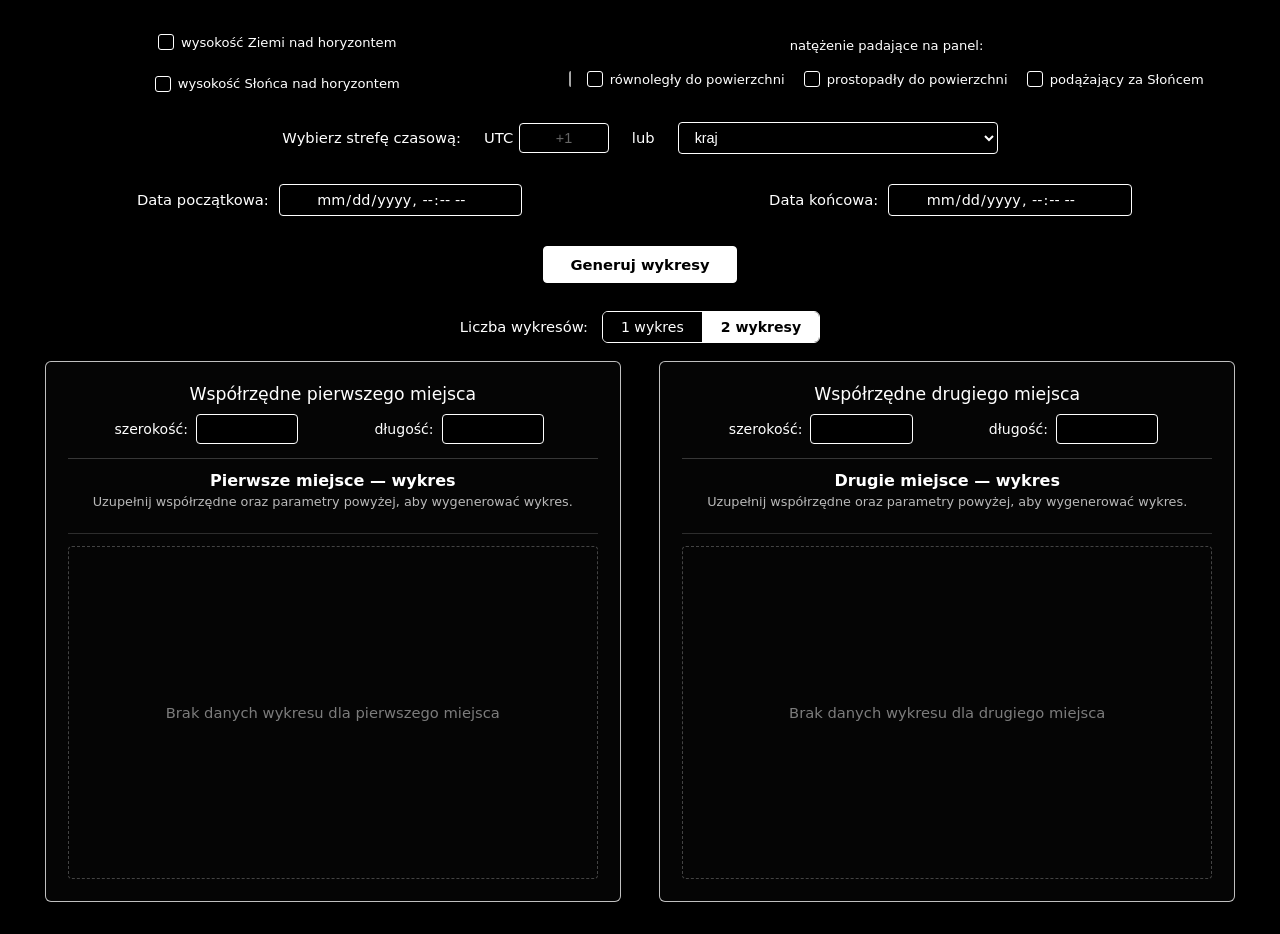
==== dwa wykresy.html @ 71220249 "Add files via upload" ====
<!DOCTYPE html>
<html lang="pl">
<head>
  <meta charset="UTF-8" />
  <meta name="viewport" content="width=device-width, initial-scale=1.0" />
  <title>Współrzędne miejsc, strefa czasowa i zakres dat</title>
  <style>
    * {
      box-sizing: border-box;
    }

    html,
    body {
      margin: 0;
      padding: 0;
      min-height: 100vh;
      background-color: #000000;
      color: #ffffff;
      font-family: system-ui, -apple-system, "Segoe UI", Roboto, sans-serif;
      color-scheme: dark;
    }

    .top-panel {
      width: 100%;
      padding: clamp(20px, 3vw, 34px) clamp(16px, 3.5vw, 48px) clamp(14px, 2vw, 22px);
      display: flex;
      flex-direction: column;
      gap: clamp(20px, 2.6vw, 30px);
    }

    /* --- Przełącznik liczby wykresów (1 lub 2) przed sekcją wykresów i miejsc --- */
    .chart-count-bar {
      width: 100%;
      padding: 6px clamp(16px, 3.5vw, 48px) 14px;
      display: flex;
      align-items: center;
      justify-content: center;
      flex-wrap: wrap;
      gap: 14px;
    }

    .chart-count-label {
      font-size: clamp(0.92rem, 1.15vw, 1.08rem);
      color: #ffffff;
      white-space: nowrap;
    }

    .segmented-switch {
      display: inline-flex;
      align-items: center;
      background-color: #000000;
      border: 1.5px solid #ffffff;
      border-radius: 6px;
      overflow: hidden;
    }

    .switch-option {
      appearance: none;
      -webkit-appearance: none;
      margin: 0;
      padding: 7px 18px;
      background-color: #000000;
      color: #ffffff;
      border: none;
      font-family: inherit;
      font-size: clamp(0.88rem, 1.05vw, 1rem);
      font-weight: 500;
      cursor: pointer;
      transition: background-color 0.15s ease, color 0.15s ease;
      white-space: nowrap;
    }

    .switch-option + .switch-option {
      border-left: 1px solid rgba(255, 255, 255, 0.5);
    }

    .switch-option:hover:not(.active) {
      background-color: rgba(255, 255, 255, 0.14);
    }

    .switch-option.active {
      background-color: #ffffff;
      color: #000000;
      font-weight: 600;
    }

    .switch-option:focus-visible {
      outline: 2px solid #38bdf8;
      outline-offset: -2px;
    }

    /* --- Sekcja współrzędnych wewnątrz boxów wykresów --- */
    .place-section {
      width: 100%;
      display: flex;
      flex-direction: column;
      align-items: center;
      gap: 10px;
      padding-bottom: 14px;
      border-bottom: 1px solid rgba(255, 255, 255, 0.2);
    }

    .place-title {
      margin: 0;
      font-size: clamp(0.98rem, 1.35vw, 1.22rem);
      font-weight: 500;
      text-align: center;
      color: #ffffff;
    }

    .coords-row {
      width: 100%;
      max-width: 480px;
      display: grid;
      grid-template-columns: 1fr 1fr;
      gap: clamp(10px, 2vw, 28px);
    }

    @media (max-width: 480px) {
      .coords-row {
        grid-template-columns: 1fr;
      }
    }

    .field-group {
      display: flex;
      align-items: center;
      justify-content: center;
      flex-wrap: wrap;
      gap: 8px;
    }

    .field-group label {
      font-size: clamp(0.88rem, 1.1vw, 1.02rem);
      white-space: nowrap;
    }

    .field-group input[type="number"] {
      width: clamp(76px, 8vw, 120px);
      padding: 6px 10px;
      background-color: #000000;
      color: #ffffff;
      border: 1px solid #ffffff;
      border-radius: 4px;
      font-size: clamp(0.88rem, 1.08vw, 1rem);
      text-align: center;
      outline: none;
    }

    .field-group input[type="number"]:focus {
      box-shadow: 0 0 0 2px rgba(255, 255, 255, 0.35);
    }

    /* --- Wiersz: checkboxy w jednej symetrycznej linii --- */
    .options-bar {
      width: 100%;
      display: flex;
      align-items: center;
      justify-content: space-between;
      gap: clamp(14px, 2.2vw, 36px);
      flex-wrap: wrap;
    }

    .options-left {
      display: flex;
      align-items: center;
      justify-content: space-evenly;
      flex: 2;
      gap: clamp(12px, 2vw, 28px);
      flex-wrap: wrap;
    }

    .options-right {
      display: flex;
      align-items: center;
      justify-content: center;
      flex: 3;
      gap: clamp(10px, 1.4vw, 20px);
      flex-wrap: wrap;
    }

    .panel-group-title {
      font-size: clamp(0.82rem, 1.02vw, 1rem);
      white-space: nowrap;
    }

    .panel-suboptions {
      display: flex;
      align-items: center;
      gap: clamp(10px, 1.5vw, 22px);
      padding-left: clamp(10px, 1.2vw, 16px);
      border-left: 2px solid rgba(255, 255, 255, 0.65);
      border-radius: 2px;
      flex-wrap: wrap;
    }

    .checkbox-label {
      display: inline-flex;
      align-items: center;
      gap: 7px;
      font-size: clamp(0.82rem, 1.02vw, 1rem);
      white-space: nowrap;
      cursor: pointer;
      user-select: none;
    }

    .checkbox-label input[type="checkbox"] {
      appearance: none;
      -webkit-appearance: none;
      width: 16px;
      height: 16px;
      margin: 0;
      background-color: #000000;
      border: 1.5px solid #ffffff;
      border-radius: 3px;
      cursor: pointer;
      display: inline-grid;
      place-content: center;
      flex-shrink: 0;
    }

    .checkbox-label input[type="checkbox"]:checked {
      background-color: #ffffff;
    }

    .checkbox-label input[type="checkbox"]:checked::before {
      content: "";
      width: 9px;
      height: 5px;
      border-left: 2px solid #000000;
      border-bottom: 2px solid #000000;
      transform: rotate(-45deg) translate(1px, -1px);
    }

    .checkbox-label input[type="checkbox"]:focus-visible {
      box-shadow: 0 0 0 2px rgba(255, 255, 255, 0.4);
      outline: none;
    }

    /* --- Wiersz wyboru strefy czasowej --- */
    .timezone-bar {
      width: 100%;
      display: flex;
      align-items: center;
      justify-content: center;
      flex-wrap: wrap;
      gap: clamp(10px, 1.8vw, 24px);
    }

    .timezone-label,
    .timezone-or {
      font-size: clamp(0.9rem, 1.15vw, 1.08rem);
      white-space: nowrap;
    }

    .utc-group {
      display: inline-flex;
      align-items: center;
      gap: 6px;
    }

    .utc-group label {
      font-size: clamp(0.9rem, 1.15vw, 1.08rem);
      white-space: nowrap;
    }

    .utc-group input[type="text"] {
      width: clamp(74px, 7vw, 105px);
      padding: 6px 10px;
      background-color: #000000;
      color: #ffffff;
      border: 1px solid #ffffff;
      border-radius: 4px;
      font-size: clamp(0.9rem, 1.1vw, 1.02rem);
      text-align: center;
      outline: none;
    }

    .utc-group input[type="text"]::placeholder {
      color: rgba(255, 255, 255, 0.4);
    }

    .utc-group input[type="text"]:focus {
      box-shadow: 0 0 0 2px rgba(255, 255, 255, 0.35);
    }

    .tz-selects {
      display: inline-flex;
      align-items: center;
      justify-content: center;
      flex-wrap: wrap;
      gap: clamp(10px, 1.5vw, 20px);
    }

    .tz-select {
      min-width: clamp(170px, 16vw, 240px);
      max-width: min(320px, 85vw);
      padding: 6px 12px;
      background-color: #000000;
      color: #ffffff;
      border: 1px solid #ffffff;
      border-radius: 4px;
      font-size: clamp(0.9rem, 1.1vw, 1.02rem);
      cursor: pointer;
      outline: none;
    }

    .tz-select:focus {
      box-shadow: 0 0 0 2px rgba(255, 255, 255, 0.35);
    }

    .tz-select option {
      background-color: #000000;
      color: #ffffff;
    }

    /* --- Wiersz wyboru daty początkowej i końcowej --- */
    .dates-section {
      width: 100%;
      display: flex;
      flex-direction: column;
      gap: 10px;
    }

    .dates-bar {
      width: 100%;
      display: grid;
      grid-template-columns: 1fr 1fr;
      gap: clamp(16px, 4vw, 64px);
    }

    .date-group {
      display: flex;
      align-items: center;
      justify-content: center;
      flex-wrap: wrap;
      gap: 10px;
    }

    .date-group label {
      font-size: clamp(0.9rem, 1.15vw, 1.08rem);
      white-space: nowrap;
    }

    .date-group input[type="datetime-local"] {
      padding: 6px 12px;
      background-color: #000000;
      color: #ffffff;
      border: 1px solid #ffffff;
      border-radius: 4px;
      font-family: inherit;
      font-size: clamp(0.9rem, 1.1vw, 1.02rem);
      text-align: center;
      cursor: pointer;
      outline: none;
    }

    .date-group input[type="datetime-local"]:focus {
      box-shadow: 0 0 0 2px rgba(255, 255, 255, 0.35);
    }

    .date-group input[type="datetime-local"]::-webkit-calendar-picker-indicator {
      cursor: pointer;
      filter: invert(1);
    }

    /* --- Podświetlenie błędnych pól --- */
    .input-error {
      border-color: #f87171 !important;
      box-shadow: 0 0 0 2px rgba(248, 113, 113, 0.35) !important;
    }

    /* --- Przycisk generowania i komunikaty --- */
    .actions-bar {
      width: 100%;
      display: flex;
      flex-direction: column;
      align-items: center;
      gap: 10px;
    }

    .generate-btn {
      padding: 9px 26px;
      background-color: #ffffff;
      color: #000000;
      border: 1.5px solid #ffffff;
      border-radius: 4px;
      font-family: inherit;
      font-size: clamp(0.92rem, 1.1vw, 1.05rem);
      font-weight: 600;
      cursor: pointer;
      transition: background-color 0.15s ease, color 0.15s ease, opacity 0.15s ease;
    }

    .generate-btn:hover:not(:disabled) {
      background-color: #000000;
      color: #ffffff;
    }

    .generate-btn:disabled {
      opacity: 0.55;
      cursor: wait;
    }

    .status-msg {
      width: 100%;
      text-align: center;
      font-size: 0.86rem;
      color: #f87171;
      line-height: 1.4;
    }

    .status-msg.info {
      color: #93c5fd;
    }

    .hidden {
      display: none !important;
    }

    /* --- Sekcja wykresów (1 lub 2 lokalizacje) --- */
    .charts-section {
      width: 100%;
      padding: 4px clamp(16px, 3.5vw, 48px) clamp(20px, 3vw, 32px);
      display: grid;
      grid-template-columns: 1fr 1fr;
      gap: clamp(18px, 3vw, 40px);
    }

    .charts-section.single-chart {
      grid-template-columns: 1fr;
      max-width: 1120px;
      margin: 0 auto;
    }

    @media (max-width: 1080px) {
      .charts-section {
        grid-template-columns: 1fr;
      }
    }

    .chart-card {
      background-color: #050505;
      border: 1px solid rgba(255, 255, 255, 0.75);
      border-radius: 6px;
      padding: clamp(14px, 1.8vw, 22px);
      display: flex;
      flex-direction: column;
      gap: 12px;
      min-width: 0;
    }

    .chart-header {
      display: flex;
      flex-direction: column;
      gap: 4px;
      text-align: center;
    }

    .chart-title {
      margin: 0;
      font-size: clamp(0.95rem, 1.25vw, 1.15rem);
      font-weight: 600;
      color: #ffffff;
    }

    .chart-subtitle {
      margin: 0;
      font-size: clamp(0.8rem, 0.98vw, 0.92rem);
      color: rgba(255, 255, 255, 0.72);
    }

    .chart-legend {
      display: flex;
      align-items: center;
      justify-content: center;
      flex-wrap: wrap;
      gap: 14px;
      font-size: 0.82rem;
      color: rgba(255, 255, 255, 0.9);
      padding: 4px 8px 8px;
      border-bottom: 1px solid rgba(255, 255, 255, 0.16);
    }

    .legend-item {
      display: inline-flex;
      align-items: center;
      gap: 6px;
    }

    .legend-swatch {
      width: 16px;
      height: 3px;
      border-radius: 2px;
      display: inline-block;
      flex-shrink: 0;
    }

    .legend-swatch.dashed {
      background: repeating-linear-gradient(
        to right,
        var(--swatch-color, #38bdf8) 0 4px,
        transparent 4px 7px
      );
      height: 2px;
    }

    .legend-swatch.shaded {
      width: 18px;
      height: 12px;
      background-color: rgba(56, 189, 248, 0.18);
      border-left: 1.5px dashed rgba(56, 189, 248, 0.85);
      border-right: 1.5px dashed rgba(56, 189, 248, 0.85);
      border-top: 1px solid rgba(56, 189, 248, 0.35);
      border-bottom: 1px solid rgba(56, 189, 248, 0.35);
      border-radius: 1px;
    }

    .canvas-wrapper {
      position: relative;
      width: 100%;
      height: clamp(310px, 37vh, 430px);
    }

    .canvas-wrapper canvas {
      width: 100%;
      height: 100%;
      display: block;
      cursor: crosshair;
    }

    .chart-placeholder {
      position: absolute;
      inset: 0;
      display: flex;
      align-items: center;
      justify-content: center;
      text-align: center;
      padding: 20px;
      color: rgba(255, 255, 255, 0.48);
      font-size: 0.92rem;
      border: 1px dashed rgba(255, 255, 255, 0.25);
      border-radius: 4px;
      pointer-events: none;
    }

    .chart-tooltip {
      position: absolute;
      z-index: 20;
      pointer-events: none;
      background-color: rgba(10, 10, 12, 0.94);
      border: 1px solid rgba(255, 255, 255, 0.7);
      border-radius: 4px;
      padding: 8px 11px;
      font-size: 0.8rem;
      line-height: 1.45;
      color: #ffffff;
      white-space: nowrap;
      box-shadow: 0 6px 18px rgba(0, 0, 0, 0.75);
    }

    .chart-stats {
      display: grid;
      grid-template-columns: repeat(auto-fit, minmax(135px, 1fr));
      gap: 8px;
      padding-top: 6px;
      border-top: 1px solid rgba(255, 255, 255, 0.16);
    }

    .stat-box {
      border: 1px solid rgba(255, 255, 255, 0.22);
      border-radius: 4px;
      padding: 6px 9px;
      text-align: center;
    }

    .stat-label {
      font-size: 0.74rem;
      color: rgba(255, 255, 255, 0.65);
      margin-bottom: 2px;
    }

    .stat-value {
      font-size: 0.88rem;
      font-weight: 600;
      color: #ffffff;
    }

    /* --- Sekcja obliczania zebranej energii dla wybranego interwału pod wykresami --- */
    .interval-energy-section {
      width: 100%;
      padding: 0 clamp(16px, 3.5vw, 48px) clamp(28px, 4vw, 48px);
    }

    .interval-energy-section.single-chart {
      max-width: 1120px;
      margin: 0 auto;
    }

    .interval-energy-card {
      width: 100%;
      background-color: #050505;
      border: 1px solid rgba(255, 255, 255, 0.75);
      border-radius: 6px;
      padding: clamp(16px, 2.2vw, 26px);
      display: flex;
      flex-direction: column;
      gap: 18px;
    }

    .interval-energy-title {
      margin: 0;
      text-align: center;
      font-size: clamp(1rem, 1.3vw, 1.2rem);
      font-weight: 500;
      color: #ffffff;
    }

    .interval-results-grid {
      width: 100%;
      display: grid;
      grid-template-columns: 1fr 1fr;
      gap: clamp(16px, 4vw, 64px);
    }

    .interval-results-grid.single-chart {
      grid-template-columns: 1fr;
      max-width: 640px;
      margin: 0 auto;
    }

    @media (max-width: 780px) {
      .dates-bar,
      .interval-results-grid {
        grid-template-columns: 1fr;
      }
    }

    .interval-result-box {
      display: flex;
      flex-direction: column;
      align-items: center;
      text-align: center;
      gap: 6px;
      padding: 10px 14px;
      border: 1px solid rgba(255, 255, 255, 0.25);
      border-radius: 4px;
    }

    .interval-result-place {
      font-size: 0.9rem;
      color: rgba(255, 255, 255, 0.75);
    }

    .interval-result-value {
      font-size: clamp(1rem, 1.25vw, 1.15rem);
      font-weight: 600;
      color: #ffffff;
    }
  </style>
</head>
<body>
  <header class="top-panel">
    <!-- 1. Wiersz z checkboxami w jednej linii (wybór pojedynczy) -->
    <div class="options-bar">
      <div class="options-left">
        <label class="checkbox-label">
          <input type="checkbox" id="chk-earth-alt" name="metric" value="earth_alt" />
          <span>wysokość Ziemi nad horyzontem</span>
        </label>

        <label class="checkbox-label">
          <input type="checkbox" id="chk-sun-alt" name="metric" value="sun_alt" />
          <span>wysokość Słońca nad horyzontem</span>
        </label>
      </div>

      <div class="options-right">
        <span class="panel-group-title">natężenie padające na panel:</span>

        <div class="panel-suboptions">
          <label class="checkbox-label">
            <input type="checkbox" id="chk-panel-parallel" name="metric" value="panel_parallel" />
            <span>równoległy do powierzchni</span>
          </label>

          <label class="checkbox-label">
            <input type="checkbox" id="chk-panel-perpendicular" name="metric" value="panel_perpendicular" />
            <span>prostopadły do powierzchni</span>
          </label>

          <label class="checkbox-label">
            <input type="checkbox" id="chk-panel-tracking" name="metric" value="panel_tracking" />
            <span>podążający za Słońcem</span>
          </label>
        </div>
      </div>
    </div>

    <!-- 2. Wiersz wyboru strefy czasowej -->
    <div class="timezone-bar">
      <span class="timezone-label">Wybierz strefę czasową:</span>

      <div class="utc-group">
        <label for="utc-offset">UTC</label>
        <input
          type="text"
          id="utc-offset"
          name="utc_offset"
          placeholder="+1"
          aria-label="Przesunięcie względem UTC, np. +9, -5, +11:30"
        />
      </div>

      <span class="timezone-or">lub</span>

      <div class="tz-selects">
        <select id="country-select" name="country" class="tz-select" aria-label="Wybierz kraj">
          <option value="">kraj</option>
        </select>

        <select id="state-select" name="state" class="tz-select hidden" aria-label="Wybierz stan lub region">
          <option value="">stan</option>
        </select>
      </div>

      <div id="tz-status" class="status-msg hidden"></div>
    </div>

    <!-- 3. Wiersz wyboru daty początkowej i końcowej -->
    <div class="dates-section">
      <div class="dates-bar">
        <div class="date-group">
          <label for="date-start">Data początkowa:</label>
          <input
            type="datetime-local"
            id="date-start"
            name="date_start"
            step="60"
          />
        </div>

        <div class="date-group">
          <label for="date-end">Data końcowa:</label>
          <input
            type="datetime-local"
            id="date-end"
            name="date_end"
            step="60"
          />
        </div>
      </div>
      <div id="date-status" class="status-msg hidden"></div>
    </div>

    <!-- 4. Przycisk generowania i status obliczeń -->
    <div class="actions-bar">
      <button type="button" id="generate-btn" class="generate-btn">Generuj wykresy</button>
      <div id="plot-status" class="status-msg hidden"></div>
    </div>
  </header>

  <!-- Przełącznik liczby wykresów (1 lub 2) przed sekcją wykresów i wyborem miejsca -->
  <div class="chart-count-bar">
    <span class="chart-count-label" id="chart-count-label">Liczba wykresów:</span>
    <div class="segmented-switch" role="group" aria-labelledby="chart-count-label">
      <button type="button" class="switch-option" id="btn-count-1" data-count="1" aria-pressed="false">
        1 wykres
      </button>
      <button type="button" class="switch-option active" id="btn-count-2" data-count="2" aria-pressed="true">
        2 wykresy
      </button>
    </div>
  </div>

  <!-- 5. Sekcja z wykresami oraz współrzędnymi wewnątrz odpowiadających im boxów -->
  <main class="charts-section" id="charts-section" aria-label="Wykresy dla wybranych lokalizacji">
    <article class="chart-card" id="chart-card-1">
      <section class="place-section">
        <h2 class="place-title" id="place-title-1">Współrzędne pierwszego miejsca</h2>
        <div class="coords-row">
          <div class="field-group">
            <label for="lat1">szerokość:</label>
            <input id="lat1" name="lat1" type="number" step="any" min="-90" max="90" />
          </div>
          <div class="field-group">
            <label for="lon1">długość:</label>
            <input id="lon1" name="lon1" type="number" step="any" min="-180" max="180" />
          </div>
        </div>
        <div id="coords-status-1" class="status-msg hidden"></div>
      </section>

      <div class="chart-header">
        <h3 class="chart-title" id="chart-title-1">Pierwsze miejsce — wykres</h3>
        <p class="chart-subtitle" id="chart-subtitle-1">Uzupełnij współrzędne oraz parametry powyżej, aby wygenerować wykres.</p>
      </div>
      <div class="chart-legend" id="chart-legend-1"></div>
      <div class="canvas-wrapper">
        <canvas id="chart-canvas-1"></canvas>
        <div class="chart-placeholder" id="chart-placeholder-1">
          Brak danych wykresu dla pierwszego miejsca
        </div>
        <div class="chart-tooltip hidden" id="chart-tooltip-1"></div>
      </div>
      <div class="chart-stats hidden" id="chart-stats-1"></div>
    </article>

    <article class="chart-card" id="chart-card-2">
      <section class="place-section">
        <h2 class="place-title" id="place-title-2">Współrzędne drugiego miejsca</h2>
        <div class="coords-row">
          <div class="field-group">
            <label for="lat2">szerokość:</label>
            <input id="lat2" name="lat2" type="number" step="any" min="-90" max="90" />
          </div>
          <div class="field-group">
            <label for="lon2">długość:</label>
            <input id="lon2" name="lon2" type="number" step="any" min="-180" max="180" />
          </div>
        </div>
        <div id="coords-status-2" class="status-msg hidden"></div>
      </section>

      <div class="chart-header">
        <h3 class="chart-title" id="chart-title-2">Drugie miejsce — wykres</h3>
        <p class="chart-subtitle" id="chart-subtitle-2">Uzupełnij współrzędne oraz parametry powyżej, aby wygenerować wykres.</p>
      </div>
      <div class="chart-legend" id="chart-legend-2"></div>
      <div class="canvas-wrapper">
        <canvas id="chart-canvas-2"></canvas>
        <div class="chart-placeholder" id="chart-placeholder-2">
          Brak danych wykresu dla drugiego miejsca
        </div>
        <div class="chart-tooltip hidden" id="chart-tooltip-2"></div>
      </div>
      <div class="chart-stats hidden" id="chart-stats-2"></div>
    </article>
  </main>

  <!-- 6. Sekcja wyboru interwału i obliczenia zebranej energii (tylko dla wykresów paneli) -->
  <section class="interval-energy-section hidden" id="panel-interval-section" aria-label="Energia zebrana w wybranym interwale">
    <div class="interval-energy-card">
      <h3 class="interval-energy-title" id="interval-energy-title">
        Oblicz energię zebraną przez panele w wybranym interwale (dla obu wykresów)
      </h3>

      <div class="dates-bar">
        <div class="date-group">
          <label for="interval-start">Data początkowa interwału:</label>
          <input
            type="datetime-local"
            id="interval-start"
            name="interval_start"
            step="60"
          />
        </div>

        <div class="date-group">
          <label for="interval-end">Data końcowa interwału:</label>
          <input
            type="datetime-local"
            id="interval-end"
            name="interval_end"
            step="60"
          />
        </div>
      </div>

      <div id="interval-status" class="status-msg hidden"></div>

      <div class="interval-results-grid" id="interval-results-grid">
        <div class="interval-result-box" id="interval-result-box-1">
          <span class="interval-result-place" id="interval-result-place-1">
            Pierwsze miejsce — energia zebrana w interwale:
          </span>
          <span class="interval-result-value" id="interval-energy-1">—</span>
        </div>

        <div class="interval-result-box" id="interval-result-box-2">
          <span class="interval-result-place" id="interval-result-place-2">
            Drugie miejsce — energia zebrana w interwale:
          </span>
          <span class="interval-result-value" id="interval-energy-2">—</span>
        </div>
      </div>
    </div>
  </section>

  <script>
    const METRYKI_PANELI = new Set(["panel_parallel", "panel_perpendicular", "panel_tracking"]);

    // --- Stan liczby wykresów (1 lub 2) ---
    let liczbaWykresow = 2;

    const btnCount1 = document.getElementById("btn-count-1");
    const btnCount2 = document.getElementById("btn-count-2");
    const chartsSection = document.getElementById("charts-section");
    const chartCard2 = document.getElementById("chart-card-2");
    const placeTitle1 = document.getElementById("place-title-1");
    const intervalResultsGrid = document.getElementById("interval-results-grid");
    const intervalResultBox2 = document.getElementById("interval-result-box-2");
    const intervalResultPlace1 = document.getElementById("interval-result-place-1");
    const intervalEnergyTitle = document.getElementById("interval-energy-title");
    const generateBtn = document.getElementById("generate-btn");

    function ustawLiczbeWykresow(nowaLiczba) {
      if (nowaLiczba !== 1 && nowaLiczba !== 2) return;
      liczbaWykresow = nowaLiczba;

      const czyJeden = liczbaWykresow === 1;

      btnCount1.classList.toggle("active", czyJeden);
      btnCount1.setAttribute("aria-pressed", String(czyJeden));
      btnCount2.classList.toggle("active", !czyJeden);
      btnCount2.setAttribute("aria-pressed", String(!czyJeden));

      chartsSection.classList.toggle("single-chart", czyJeden);
      chartCard2.classList.toggle("hidden", czyJeden);

      panelIntervalSection.classList.toggle("single-chart", czyJeden);
      intervalResultsGrid.classList.toggle("single-chart", czyJeden);
      intervalResultBox2.classList.toggle("hidden", czyJeden);

      if (czyJeden) {
        placeTitle1.textContent = "Współrzędne miejsca";
        generateBtn.textContent = "Generuj wykres";
        intervalEnergyTitle.textContent = "Oblicz energię zebraną przez panel w wybranym interwale";
        intervalResultPlace1.textContent = "Energia zebrana w wybranym interwale:";
        if (!stanWykresow[1]) {
          document.getElementById("chart-title-1").textContent = "Wykres";
          document.getElementById("chart-placeholder-1").textContent = "Brak danych wykresu";
        }
      } else {
        placeTitle1.textContent = "Współrzędne pierwszego miejsca";
        generateBtn.textContent = "Generuj wykresy";
        intervalEnergyTitle.textContent = "Oblicz energię zebraną przez panele w wybranym interwale (dla obu wykresów)";
        intervalResultPlace1.textContent = "Pierwsze miejsce — energia zebrana w interwale:";
        if (!stanWykresow[1]) {
          document.getElementById("chart-title-1").textContent = "Pierwsze miejsce — wykres";
          document.getElementById("chart-placeholder-1").textContent = "Brak danych wykresu dla pierwszego miejsca";
        }
      }

      // Przerysowanie istniejących wykresów po zmianie szerokości kolumn
      requestAnimationFrame(() => {
        if (stanWykresow[1]) rysujCanvasWykresu(1, null);
        if (!czyJeden && stanWykresow[2]) rysujCanvasWykresu(2, null);
      });

      // Przy przełączeniu na 2 wykresy: jeśli wcześniej wygenerowano dane, dociągnij 2. miejsce (jeśli podano współrzędne)
      if (!czyJeden && czyByloJuzGenerowane) {
        const params = zbierzParametry(false);
        if (params && !params.blad) {
          generujWykresy(false);
        }
      }
    }

    btnCount1.addEventListener("click", () => ustawLiczbeWykresow(1));
    btnCount2.addEventListener("click", () => ustawLiczbeWykresow(2));

    // --- Automatyczne rozwijanie kalendarza i zegara po kliknięciu pola daty ---
    document.querySelectorAll('input[type="datetime-local"]').forEach((dtInput) => {
      dtInput.addEventListener("click", () => {
        try {
          if (typeof dtInput.showPicker === "function") {
            dtInput.showPicker();
          }
        } catch {
          // Ignoruj, jeśli przeglądarka zablokowała wywołanie lub picker jest już otwarty
        }
      });
    });

    // --- Pojedynczy wybór spośród 5 checkboxów ---
    const checkboxes = document.querySelectorAll('.options-bar input[type="checkbox"]');
    const panelIntervalSection = document.getElementById("panel-interval-section");

    function czyWybranoWykresPanelu() {
      const wybrany = Array.from(checkboxes).find((cb) => cb.checked);
      return Boolean(wybrany && METRYKI_PANELI.has(wybrany.value));
    }

    function zaktualizujWidocznoscSekcjiInterwalu() {
      if (czyWybranoWykresPanelu()) {
        panelIntervalSection.classList.remove("hidden");
        aktualizujOgraniczeniaInterwalu();
        if (!intervalStartInput.value && dateStartInput.value) {
          intervalStartInput.value = dateStartInput.value;
        }
        if (!intervalEndInput.value && dateEndInput.value) {
          intervalEndInput.value = dateEndInput.value;
        }
        sprawdzZakresInterwalu();
      } else {
        panelIntervalSection.classList.add("hidden");
      }
    }

    checkboxes.forEach((checkbox) => {
      checkbox.addEventListener("change", () => {
        if (checkbox.checked) {
          checkboxes.forEach((other) => {
            if (other !== checkbox) {
              other.checked = false;
            }
          });
        }
        zaktualizujWidocznoscSekcjiInterwalu();
        sprobujAutomatycznieOdswiezyc();
      });
    });

    // --- Współrzędne i walidacja błędów na żywo ---
    const lat1Input = document.getElementById("lat1");
    const lon1Input = document.getElementById("lon1");
    const lat2Input = document.getElementById("lat2");
    const lon2Input = document.getElementById("lon2");
    const coordsStatus1 = document.getElementById("coords-status-1");
    const coordsStatus2 = document.getElementById("coords-status-2");

    function sprawdzWspolrzedneMiejsca(latInput, lonInput, statusEl, nazwaMiejsca, wymagajWypelnienia = false) {
      const latRaw = latInput.value.trim();
      const lonRaw = lonInput.value.trim();

      latInput.classList.remove("input-error");
      lonInput.classList.remove("input-error");

      const bledy = [];

      if (latRaw !== "") {
        const lat = Number(latRaw);
        if (!Number.isFinite(lat) || lat < -90 || lat > 90) {
          latInput.classList.add("input-error");
          bledy.push(`Błędna szerokość geograficzna ${nazwaMiejsca} (wymagany zakres: od -90° do 90°).`);
        }
      } else if (wymagajWypelnienia || latInput.validity.badInput) {
        latInput.classList.add("input-error");
        bledy.push(`Podaj poprawną szerokość geograficzna ${nazwaMiejsca} (od -90° do 90°).`);
      }

      if (lonRaw !== "") {
        const lon = Number(lonRaw);
        if (!Number.isFinite(lon) || lon < -180 || lon > 180) {
          lonInput.classList.add("input-error");
          bledy.push(`Błędna długość geograficzna ${nazwaMiejsca} (wymagany zakres: od -180° do 180°).`);
        }
      } else if (wymagajWypelnienia || lonInput.validity.badInput) {
        lonInput.classList.add("input-error");
        bledy.push(`Podaj poprawną długość geograficzna ${nazwaMiejsca} (od -180° do 180°).`);
      }

      if (bledy.length > 0) {
        statusEl.textContent = bledy.join(" ");
        statusEl.classList.remove("hidden");
        return false;
      }

      statusEl.classList.add("hidden");
      return true;
    }

    [lat1Input, lon1Input].forEach((input) => {
      input.addEventListener("input", () => {
        const nazwa = liczbaWykresow === 1 ? "miejsca" : "pierwszego miejsca";
        sprawdzWspolrzedneMiejsca(lat1Input, lon1Input, coordsStatus1, nazwa, false);
        zaplanujOdswiezenie();
      });
      input.addEventListener("blur", () => {
        if (lat1Input.value.trim() !== "" || lon1Input.value.trim() !== "") {
          const nazwa = liczbaWykresow === 1 ? "miejsca" : "pierwszego miejsca";
          sprawdzWspolrzedneMiejsca(lat1Input, lon1Input, coordsStatus1, nazwa, true);
        }
      });
    });

    [lat2Input, lon2Input].forEach((input) => {
      input.addEventListener("input", () => {
        sprawdzWspolrzedneMiejsca(lat2Input, lon2Input, coordsStatus2, "drugiego miejsca", false);
        zaplanujOdswiezenie();
      });
      input.addEventListener("blur", () => {
        if (lat2Input.value.trim() !== "" || lon2Input.value.trim() !== "") {
          sprawdzWspolrzedneMiejsca(lat2Input, lon2Input, coordsStatus2, "drugiego miejsca", true);
        }
      });
    });

    // --- Strefy czasowe i walidacja na żywo ---
    let krajeIStrefyIana = {};
    let regionyIStrefyIana = {};

    const utcOffsetInput = document.getElementById("utc-offset");
    const countrySelect = document.getElementById("country-select");
    const stateSelect = document.getElementById("state-select");
    const tzStatus = document.getElementById("tz-status");

    function normalizujOffsetUtc(rawVal) {
      let s = rawVal.trim().replace(/^UTC/i, "").replace(".", ":").trim();
      if (!s) return null;
      if (/^\d{1,2}(?::\d{2})?$/.test(s)) {
        s = "+" + s;
      }
      const match = s.match(/^([+-])(\d{1,2})(?::(\d{2}))?$/);
      if (!match) {
        return {
          blad: "Błędna strefa czasowa. Wpisz przesunięcie UTC w formacie np. +1, -5 lub +11:30 (albo wybierz kraj).",
        };
      }
      const znak = match[1];
      const godz = parseInt(match[2], 10);
      const min = match[3] ? parseInt(match[3], 10) : 0;
      if (godz > 14 || (godz === 14 && min > 0) || min > 59) {
        return {
          blad: "Błędna strefa czasowa: przesunięcie UTC musi mieścić się w zakresie od -14:00 do +14:00.",
        };
      }
      return {
        wartosc: min > 0 ? `UTC${znak}${godz}:${String(min).padStart(2, "0")}` : `UTC${znak}${godz}`,
      };
    }

    function sprawdzStrefeCzasowa(wymagajWyboru = false) {
      const rawUtc = utcOffsetInput.value.trim();
      const kraj = countrySelect.value;
      const stan = stateSelect.value;

      utcOffsetInput.classList.remove("input-error");
      countrySelect.classList.remove("input-error");
      stateSelect.classList.remove("input-error");

      if (rawUtc) {
        const norm = normalizujOffsetUtc(rawUtc);
        if (norm && norm.blad) {
          utcOffsetInput.classList.add("input-error");
          tzStatus.textContent = norm.blad;
          tzStatus.classList.remove("hidden");
          return false;
        }
        tzStatus.classList.add("hidden");
        return true;
      }

      if (kraj) {
        if (krajeIStrefyIana[kraj] === "MULTIPLE" && !stan) {
          if (wymagajWyboru) {
            stateSelect.classList.add("input-error");
            tzStatus.textContent = `Błędna strefa czasowa: wybierz stan lub region dla kraju "${kraj}".`;
            tzStatus.classList.remove("hidden");
          } else {
            tzStatus.classList.add("hidden");
          }
          return false;
        }
        tzStatus.classList.add("hidden");
        return true;
      }

      if (wymagajWyboru) {
        utcOffsetInput.classList.add("input-error");
        countrySelect.classList.add("input-error");
        tzStatus.textContent = "Błędna strefa czasowa: wpisz przesunięcie UTC lub wybierz kraj z listy.";
        tzStatus.classList.remove("hidden");
      } else {
        tzStatus.classList.add("hidden");
      }
      return false;
    }

    function wyciagnijSlownikZPythona(kodPythona, nazwaZmiennej) {
      const startVar = kodPythona.indexOf(nazwaZmiennej);
      if (startVar === -1) throw new Error(`Nie znaleziono zmiennej ${nazwaZmiennej}`);

      const eqIndex = kodPythona.indexOf("=", startVar);
      const braceStart = kodPythona.indexOf("{", eqIndex);
      if (braceStart === -1) throw new Error(`Brak bloku '{' dla ${nazwaZmiennej}`);

      let glebokosc = 0;
      let wCudzyslowie = false;
      let ucieczka = false;
      let braceEnd = -1;

      for (let i = braceStart; i < kodPythona.length; i++) {
        const znak = kodPythona[i];
        if (ucieczka) {
          ucieczka = false;
          continue;
        }
        if (znak === "\\") {
          ucieczka = true;
          continue;
        }
        if (znak === '"') {
          wCudzyslowie = !wCudzyslowie;
          continue;
        }
        if (!wCudzyslowie) {
          if (znak === "{") glebokosc++;
          else if (znak === "}") {
            glebokosc--;
            if (glebokosc === 0) {
              braceEnd = i;
              break;
            }
          }
        }
      }

      if (braceEnd === -1) throw new Error(`Niedomknięty słownik ${nazwaZmiennej}`);
      const jsonStr = kodPythona
        .slice(braceStart, braceEnd + 1)
        .replace(/,\s*([}\]])/g, "$1");
      return JSON.parse(jsonStr);
    }

    async function zaladujStrefyCzasowe() {
      try {
        const respApi = await fetch("/api/strefy");
        if (!respApi.ok) throw new Error("Brak endpointu /api/strefy");
        const dane = await respApi.json();
        krajeIStrefyIana = dane.kraje;
        regionyIStrefyIana = dane.regiony;
      } catch {
        try {
          const respPy = await fetch("time_zone_converter.py");
          if (!respPy.ok) throw new Error("Nie można pobrać time_zone_converter.py");
          const kodPy = await respPy.text();
          krajeIStrefyIana = wyciagnijSlownikZPythona(kodPy, "kraje_i_strefy_iana");
          regionyIStrefyIana = wyciagnijSlownikZPythona(kodPy, "regiony_i_strefy_iana");
        } catch (err) {
          tzStatus.textContent =
            "Nie udało się wczytać danych z time_zone_converter.py. Uruchom 'python server.py' w folderze projektu i otwórz http://127.0.0.1:8000";
          tzStatus.classList.remove("hidden");
          return;
        }
      }

      countrySelect.innerHTML = '<option value="">kraj</option>';
      Object.keys(krajeIStrefyIana).forEach((kraj) => {
        const option = document.createElement("option");
        option.value = kraj;
        option.textContent = kraj;
        countrySelect.appendChild(option);
      });
    }

    function zaktualizujListeStanow() {
      const wybranyKraj = countrySelect.value;
      stateSelect.innerHTML = '<option value="">stan</option>';

      if (wybranyKraj && krajeIStrefyIana[wybranyKraj] === "MULTIPLE") {
        const regiony = regionyIStrefyIana[wybranyKraj] || {};
        Object.keys(regiony).forEach((region) => {
          const option = document.createElement("option");
          option.value = region;
          option.textContent = region;
          stateSelect.appendChild(option);
        });
        stateSelect.classList.remove("hidden");
      } else {
        stateSelect.classList.add("hidden");
      }
    }

    function wyczyscKrajIStan() {
      countrySelect.value = "";
      stateSelect.value = "";
      stateSelect.innerHTML = '<option value="">stan</option>';
      stateSelect.classList.add("hidden");
      countrySelect.classList.remove("input-error");
      stateSelect.classList.remove("input-error");
    }

    function wyczyscUtc() {
      utcOffsetInput.value = "";
      utcOffsetInput.classList.remove("input-error");
    }

    utcOffsetInput.addEventListener("focus", wyczyscKrajIStan);
    utcOffsetInput.addEventListener("input", () => {
      wyczyscKrajIStan();
      sprawdzStrefeCzasowa(false);
      zaplanujOdswiezenie();
    });
    utcOffsetInput.addEventListener("blur", () => {
      if (utcOffsetInput.value.trim() !== "") {
        sprawdzStrefeCzasowa(true);
      }
    });

    countrySelect.addEventListener("focus", wyczyscUtc);
    countrySelect.addEventListener("change", () => {
      wyczyscUtc();
      zaktualizujListeStanow();
      sprawdzStrefeCzasowa(false);
      sprobujAutomatycznieOdswiezyc();
    });

    stateSelect.addEventListener("focus", wyczyscUtc);
    stateSelect.addEventListener("change", () => {
      wyczyscUtc();
      sprawdzStrefeCzasowa(false);
      sprobujAutomatycznieOdswiezyc();
    });

    // --- Zakres dat nad wykresami (zakaz identycznych dat oraz końca przed początkiem) ---
    const dateStartInput = document.getElementById("date-start");
    const dateEndInput = document.getElementById("date-end");
    const dateStatus = document.getElementById("date-status");

    function aktualizujOgraniczeniaInterwalu() {
      const startVal = dateStartInput.value;
      const endVal = dateEndInput.value;

      if (startVal) {
        intervalStartInput.min = startVal;
        intervalEndInput.min = startVal;
      } else {
        intervalStartInput.removeAttribute("min");
        intervalEndInput.removeAttribute("min");
      }

      if (endVal) {
        intervalStartInput.max = endVal;
        intervalEndInput.max = endVal;
      } else {
        intervalStartInput.removeAttribute("max");
        intervalEndInput.removeAttribute("max");
      }
    }

    function sprawdzZakresDat(wymagajWypelnienia = false) {
      const startVal = dateStartInput.value;
      const endVal = dateEndInput.value;

      dateStartInput.classList.remove("input-error");
      dateEndInput.classList.remove("input-error");

      if (startVal && endVal && endVal <= startVal) {
        dateStartInput.classList.add("input-error");
        dateEndInput.classList.add("input-error");
        dateStatus.textContent =
          endVal === startVal
            ? "Błąd zakresu dat: data początkowa i data końcowa nie mogą być identyczne."
            : "Błąd zakresu dat: data końcowa nie może być wcześniejsza niż data początkowa.";
        dateStatus.classList.remove("hidden");
        return false;
      }

      if (wymagajWypelnienia && (!startVal || !endVal)) {
        if (!startVal) dateStartInput.classList.add("input-error");
        if (!endVal) dateEndInput.classList.add("input-error");
        dateStatus.textContent = "Wybierz zarówno datę początkową, jak i datę końcową.";
        dateStatus.classList.remove("hidden");
        return false;
      }

      dateStatus.classList.add("hidden");
      return true;
    }

    ["input", "change"].forEach((evtName) => {
      dateStartInput.addEventListener(evtName, () => {
        sprawdzZakresDat(false);
        aktualizujOgraniczeniaInterwalu();
        if (!czyInterwalZmienionyRecznie) {
          intervalStartInput.value = dateStartInput.value;
        }
        if (czyWybranoWykresPanelu()) {
          przeliczEnergieWInterwale();
        }
        if (evtName === "change") sprobujAutomatycznieOdswiezyc();
      });

      dateEndInput.addEventListener(evtName, () => {
        sprawdzZakresDat(false);
        aktualizujOgraniczeniaInterwalu();
        if (!czyInterwalZmienionyRecznie) {
          intervalEndInput.value = dateEndInput.value;
        }
        if (czyWybranoWykresPanelu()) {
          przeliczEnergieWInterwale();
        }
        if (evtName === "change") sprobujAutomatycznieOdswiezyc();
      });
    });

    function pobierzZakresDat() {
      return {
        data_poczatek: dateStartInput.value ? dateStartInput.value.replace("T", " ") : null,
        data_koniec: dateEndInput.value ? dateEndInput.value.replace("T", " ") : null,
      };
    }

    // --- Walidacja i zbieranie parametrów dla 1 lub 2 wykresów ---
    const plotStatus = document.getElementById("plot-status");

    function zbierzParametry(pokazBledy = true) {
      const nazwa1 = liczbaWykresow === 1 ? "miejsca" : "pierwszego miejsca";
      const ok1 = sprawdzWspolrzedneMiejsca(lat1Input, lon1Input, coordsStatus1, nazwa1, pokazBledy);
      const ok2 =
        liczbaWykresow === 2
          ? sprawdzWspolrzedneMiejsca(lat2Input, lon2Input, coordsStatus2, "drugiego miejsca", pokazBledy)
          : true;

      if (!ok1 || !ok2) {
        return pokazBledy ? { blad: "Popraw błędne współrzędne geograficzne w sekcji wykresu." } : null;
      }

      const lat1 = parseFloat(lat1Input.value);
      const lon1 = parseFloat(lon1Input.value);
      if (!Number.isFinite(lat1) || !Number.isFinite(lon1)) {
        return null;
      }

      let lat2 = lat1;
      let lon2 = lon1;
      if (liczbaWykresow === 2) {
        lat2 = parseFloat(lat2Input.value);
        lon2 = parseFloat(lon2Input.value);
        if (!Number.isFinite(lat2) || !Number.isFinite(lon2)) {
          return null;
        }
      }

      const wybranyCheckbox = Array.from(checkboxes).find((cb) => cb.checked);
      if (!wybranyCheckbox) {
        return pokazBledy ? { blad: "Zaznacz jeden z 5 typów wykresu." } : null;
      }

      const okTz = sprawdzStrefeCzasowa(pokazBledy);
      if (!okTz) {
        return pokazBledy ? { blad: tzStatus.textContent || "Wybierz poprawną strefę czasową." } : null;
      }

      const rawUtc = utcOffsetInput.value.trim();
      const kraj = countrySelect.value;
      const stan = stateSelect.value;
      let strefaPayload = null;

      if (rawUtc) {
        const norm = normalizujOffsetUtc(rawUtc);
        strefaPayload = { utc_offset: norm.wartosc, kraj: null, region: null };
      } else {
        strefaPayload = { utc_offset: null, kraj: kraj, region: stan || null };
      }

      const okDaty = sprawdzZakresDat(pokazBledy);
      if (!okDaty) {
        return pokazBledy ? { blad: dateStatus.textContent || "Popraw zakres dat." } : null;
      }

      const { data_poczatek, data_koniec } = pobierzZakresDat();
      if (!data_poczatek || !data_koniec) {
        return null;
      }

      return {
        liczba_wykresow: liczbaWykresow,
        lat1,
        lon1,
        lat2,
        lon2,
        metric: wybranyCheckbox.value,
        data_poczatek,
        data_koniec,
        ...strefaPayload,
      };
    }

    // --- Przechowywanie surowych danych paneli do obliczania energii w wybranym interwale ---
    const danePaneliDoInterwalu = {
      metric: null,
      miejsce1: null,
      miejsce2: null,
    };

    const intervalStartInput = document.getElementById("interval-start");
    const intervalEndInput = document.getElementById("interval-end");
    const intervalStatus = document.getElementById("interval-status");
    const intervalEnergy1El = document.getElementById("interval-energy-1");
    const intervalEnergy2El = document.getElementById("interval-energy-2");

    let czyInterwalZmienionyRecznie = false;
    let kontrolerZapytaniaInterwalu = null;

    function parsujDateDoMs(str) {
      if (!str) return NaN;
      const norm = str.trim().replace(" ", "T");
      return Date.parse(norm);
    }

    function formatujEnergiaTekst(energiaJ) {
      if (!Number.isFinite(energiaJ)) return "—";
      const jZaokraglone = Math.max(0, energiaJ);
      const kwh = jZaokraglone / 3_600_000;
      const jStr =
        jZaokraglone >= 1e7
          ? jZaokraglone.toExponential(3)
          : jZaokraglone.toLocaleString("pl-PL", { maximumFractionDigits: 0 });
      const kwhStr = kwh.toLocaleString("pl-PL", {
        minimumFractionDigits: 3,
        maximumFractionDigits: 3,
      });
      return `${jStr} J/m² (${kwhStr} kWh/m²)`;
    }

    function interpolujEnergieSkumulowana(datyMs, energiaJ, docelowyMs) {
      const n = datyMs.length;
      if (n === 0) return NaN;
      if (docelowyMs <= datyMs[0]) return energiaJ[0];
      if (docelowyMs >= datyMs[n - 1]) return energiaJ[n - 1];

      let lo = 0;
      let hi = n - 1;
      while (hi - lo > 1) {
        const mid = (lo + hi) >> 1;
        if (datyMs[mid] <= docelowyMs) lo = mid;
        else hi = mid;
      }

      const dt = datyMs[hi] - datyMs[lo];
      if (dt <= 0) return energiaJ[lo];
      const frac = (docelowyMs - datyMs[lo]) / dt;
      return energiaJ[lo] + frac * (energiaJ[hi] - energiaJ[lo]);
    }

    function sprawdzZakresInterwalu() {
      const startVal = intervalStartInput.value;
      const endVal = intervalEndInput.value;
      const chartStart = dateStartInput.value;
      const chartEnd = dateEndInput.value;

      intervalStartInput.classList.remove("input-error");
      intervalEndInput.classList.remove("input-error");

      // 1. Sprawdzenie czy interwał nie wykracza poza zadany zakres wykresów
      const startPozaZakresem =
        Boolean(startVal) && ((Boolean(chartStart) && startVal < chartStart) || (Boolean(chartEnd) && startVal > chartEnd));
      const endPozaZakresem =
        Boolean(endVal) && ((Boolean(chartStart) && endVal < chartStart) || (Boolean(chartEnd) && endVal > chartEnd));

      if (startPozaZakresem || endPozaZakresem) {
        if (startPozaZakresem) intervalStartInput.classList.add("input-error");
        if (endPozaZakresem) intervalEndInput.classList.add("input-error");

        const zakresTekst =
          chartStart && chartEnd
            ? ` (${chartStart.replace("T", " ")} – ${chartEnd.replace("T", " ")})`
            : "";
        intervalStatus.textContent = `Błąd interwału: zakres dat do obliczenia zebranej energii nie może wykraczać poza zadany zakres wykresów${zakresTekst}.`;
        intervalStatus.classList.remove("hidden", "info");
        intervalEnergy1El.textContent = "—";
        intervalEnergy2El.textContent = "—";
        return false;
      }

      // 2. Sprawdzenie czy daty interwału nie są identyczne i czy koniec nie jest przed początkiem
      if (startVal && endVal && endVal <= startVal) {
        intervalStartInput.classList.add("input-error");
        intervalEndInput.classList.add("input-error");
        intervalStatus.textContent =
          endVal === startVal
            ? "Błąd interwału: data początkowa i data końcowa interwału nie mogą być identyczne."
            : "Błąd interwału: data końcowa nie może być wcześniejsza niż data początkowa.";
        intervalStatus.classList.remove("hidden", "info");
        intervalEnergy1El.textContent = "—";
        intervalEnergy2El.textContent = "—";
        return false;
      }

      intervalStatus.classList.add("hidden");
      intervalStatus.classList.remove("info");
      return true;
    }

    async function przeliczEnergieWInterwale() {
      if (!czyWybranoWykresPanelu()) return;
      if (!sprawdzZakresInterwalu()) {
        if (stanWykresow[1]) rysujCanvasWykresu(1, null);
        if (liczbaWykresow === 2 && stanWykresow[2]) rysujCanvasWykresu(2, null);
        return;
      }

      const startVal = intervalStartInput.value;
      const endVal = intervalEndInput.value;

      if (!startVal || !endVal) {
        intervalEnergy1El.textContent = "Wybierz początek i koniec interwału";
        intervalEnergy2El.textContent = "Wybierz początek i koniec interwału";
        if (stanWykresow[1]) rysujCanvasWykresu(1, null);
        if (liczbaWykresow === 2 && stanWykresow[2]) rysujCanvasWykresu(2, null);
        return;
      }

      const startMs = parsujDateDoMs(startVal);
      const endMs = parsujDateDoMs(endVal);
      const wybranyCheckbox = Array.from(checkboxes).find((cb) => cb.checked);
      const aktualnaMetryka = wybranyCheckbox ? wybranyCheckbox.value : null;

      const d1 = danePaneliDoInterwalu.miejsce1;
      const d2 = danePaneliDoInterwalu.miejsce2;

      const czyMamyDane1 =
        d1 &&
        danePaneliDoInterwalu.metric === aktualnaMetryka &&
        d1.datyMs.length > 0 &&
        startMs >= d1.datyMs[0] &&
        endMs <= d1.datyMs[d1.datyMs.length - 1];

      const czyMamyDane2 =
        liczbaWykresow === 1 ||
        (d2 &&
          danePaneliDoInterwalu.metric === aktualnaMetryka &&
          d2.datyMs.length > 0 &&
          startMs >= d2.datyMs[0] &&
          endMs <= d2.datyMs[d2.datyMs.length - 1]);

      if (czyMamyDane1 && czyMamyDane2) {
        const e1 =
          interpolujEnergieSkumulowana(d1.datyMs, d1.energiaJ, endMs) -
          interpolujEnergieSkumulowana(d1.datyMs, d1.energiaJ, startMs);
        intervalEnergy1El.textContent = formatujEnergiaTekst(e1);

        if (liczbaWykresow === 2 && d2) {
          const e2 =
            interpolujEnergieSkumulowana(d2.datyMs, d2.energiaJ, endMs) -
            interpolujEnergieSkumulowana(d2.datyMs, d2.energiaJ, startMs);
          intervalEnergy2El.textContent = formatujEnergiaTekst(e2);
        }

        if (stanWykresow[1]) rysujCanvasWykresu(1, null);
        if (liczbaWykresow === 2 && stanWykresow[2]) rysujCanvasWykresu(2, null);
        return;
      }

      const baseParams = zbierzParametry(false);
      if (!baseParams || baseParams.blad) {
        const msgBrak =
          liczbaWykresow === 1
            ? "Uzupełnij współrzędne, strefę czasową i wygeneruj wykres"
            : "Uzupełnij współrzędne, strefę czasową i wygeneruj wykresy";
        intervalEnergy1El.textContent = msgBrak;
        intervalEnergy2El.textContent = msgBrak;
        return;
      }

      if (kontrolerZapytaniaInterwalu) {
        kontrolerZapytaniaInterwalu.abort();
      }
      kontrolerZapytaniaInterwalu = new AbortController();

      intervalStatus.textContent = "Obliczanie zebranej energii dla wybranego interwału...";
      intervalStatus.classList.remove("hidden");
      intervalStatus.classList.add("info");

      try {
        const payload = {
          ...baseParams,
          data_poczatek: startVal.replace("T", " "),
          data_koniec: endVal.replace("T", " "),
        };

        const resp = await fetch("/api/wykresy", {
          method: "POST",
          headers: { "Content-Type": "application/json" },
          body: JSON.stringify(payload),
          signal: kontrolerZapytaniaInterwalu.signal,
        });

        if (!resp.ok) {
          let komunikat = `Błąd serwera (${resp.status})`;
          try {
            const errJson = await resp.json();
            if (errJson.error) komunikat = errJson.error;
          } catch {}
          throw new Error(komunikat);
        }

        const wynik = await resp.json();
        if (wynik.error) throw new Error(wynik.error);

        const arr1 = wynik.miejsce1.energia_skumulowana_j_m2 || [];
        const e1 = arr1.length ? arr1[arr1.length - 1] : 0;
        intervalEnergy1El.textContent = formatujEnergiaTekst(e1);

        if (liczbaWykresow === 2 && wynik.miejsce2) {
          const arr2 = wynik.miejsce2.energia_skumulowana_j_m2 || [];
          const e2 = arr2.length ? arr2[arr2.length - 1] : 0;
          intervalEnergy2El.textContent = formatujEnergiaTekst(e2);
        }

        intervalStatus.classList.add("hidden");
        intervalStatus.classList.remove("info");

        if (stanWykresow[1]) rysujCanvasWykresu(1, null);
        if (liczbaWykresow === 2 && stanWykresow[2]) rysujCanvasWykresu(2, null);
      } catch (err) {
        if (err.name === "AbortError") return;
        intervalStatus.textContent = `Nie udało się obliczyć energii w interwale: ${err.message || err}`;
        intervalStatus.classList.remove("hidden", "info");
      }
    }

    ["input", "change"].forEach((evtName) => {
      intervalStartInput.addEventListener(evtName, () => {
        czyInterwalZmienionyRecznie = true;
        przeliczEnergieWInterwale();
      });

      intervalEndInput.addEventListener(evtName, () => {
        czyInterwalZmienionyRecznie = true;
        przeliczEnergieWInterwale();
      });
    });

    // --- Renderowanie interaktywnych wykresów na <canvas> ---
    const stanWykresow = {
      1: null,
      2: null,
    };

    function formatujLiczbe(val, precyzja = 2) {
      if (!Number.isFinite(val)) return "—";
      if (Math.abs(val) >= 1e6) {
        return val.toExponential(3);
      }
      return val.toLocaleString("pl-PL", {
        minimumFractionDigits: precyzja,
        maximumFractionDigits: precyzja,
      });
    }

    function budujKonfiguracjeWykresu(metric, daneMiejsca, indeksMiejsca) {
      const nazwaMiejsca =
        liczbaWykresow === 1
          ? "Wybrane miejsce"
          : indeksMiejsca === 1
            ? "Pierwsze miejsce"
            : "Drugie miejsce";
      const latTxt = `${daneMiejsca.lat >= 0 ? "+" : ""}${daneMiejsca.lat.toFixed(2)}°`;
      const lonTxt = `${daneMiejsca.lon >= 0 ? "+" : ""}${daneMiejsca.lon.toFixed(2)}°`;
      const podtytul = `${nazwaMiejsca} (Lat: ${latTxt}, Lon: ${lonTxt})`;
      const osXEtykieta = `Czas (${daneMiejsca.strefa_utc})`;

      if (metric === "earth_alt") {
        const y1 = daneMiejsca.elewacja_ziemi_deg;
        const y2 = daneMiejsca.wysokosc_gor_deg;
        const maxVal = Math.max(...y1);
        const minVal = Math.min(...y1);
        const widoczne = y1.filter((v, idx) => v > y2[idx]).length;
        const procWidoczne = y1.length ? (widoczne / y1.length) * 100 : 0;

        return {
          tytul: "Wysokość dolnej części tarczy Ziemi oraz wysokość kątowa gór",
          podtytul,
          osXEtykieta,
          osYLewaEtykieta: "Wysokość kątowa [°]",
          osYPrawaEtykieta: null,
          daty: daneMiejsca.daty,
          seria1: {
            nazwa: "Wysokość dolnej części tarczy Ziemi [°]",
            dane: y1,
            kolor: "#3b82f6",
            jednostka: "°",
          },
          seria2: {
            nazwa: "Wysokość kątowa gór (azymut Ziemi) [°]",
            dane: y2,
            kolor: "#94a3b8",
            jednostka: "°",
          },
          wypelnienie: {
            kolor: "rgba(56, 189, 248, 0.25)",
            tryb: "above_series2",
          },
          liniaZero: true,
          czyPanel: false,
          statystyki: [
            { label: "Maks. elewacja Ziemi", value: `${maxVal >= 0 ? "+" : ""}${maxVal.toFixed(2)}°` },
            { label: "Min. elewacja Ziemi", value: `${minVal >= 0 ? "+" : ""}${minVal.toFixed(2)}°` },
            { label: "Cała tarcza nad górami", value: `${procWidoczne.toFixed(1)}% czasu` },
          ],
        };
      }

      if (metric === "sun_alt") {
        const y1 = daneMiejsca.elewacja_slonca_deg;
        const y2 = daneMiejsca.wysokosc_gor_deg;
        const maxVal = Math.max(...y1);
        const minVal = Math.min(...y1);
        const widoczne = y1.filter((v, idx) => v > y2[idx]).length;
        const procWidoczne = y1.length ? (widoczne / y1.length) * 100 : 0;

        return {
          tytul: "Wysokość górnej części tarczy Słońca oraz wysokość kątowa gór",
          podtytul,
          osXEtykieta,
          osYLewaEtykieta: "Wysokość kątowa [°]",
          osYPrawaEtykieta: null,
          daty: daneMiejsca.daty,
          seria1: {
            nazwa: "Wysokość górnej części tarczy Słońca [°]",
            dane: y1,
            kolor: "#f59e0b",
            jednostka: "°",
          },
          seria2: {
            nazwa: "Wysokość kątowa gór (azymut Słońca) [°]",
            dane: y2,
            kolor: "#94a3b8",
            jednostka: "°",
          },
          wypelnienie: {
            kolor: "rgba(253, 224, 71, 0.24)",
            tryb: "above_series2",
          },
          liniaZero: true,
          czyPanel: false,
          statystyki: [
            { label: "Maks. elewacja Słońca", value: `${maxVal >= 0 ? "+" : ""}${maxVal.toFixed(2)}°` },
            { label: "Min. elewacja Słońca", value: `${minVal >= 0 ? "+" : ""}${minVal.toFixed(2)}°` },
            { label: "Tarcza widoczna", value: `${procWidoczne.toFixed(1)}% czasu` },
          ],
        };
      }

      const opisyPaneli = {
        panel_parallel: {
          tytul: "Natężenie promieniowania — panel równoległy do powierzchni",
          seria1Nazwa: "Natężenie poziome: I_S·sin(z)·α [W/m²]",
          kolor1: "#f59e0b",
          wypelnienieKolor: "rgba(253, 224, 71, 0.22)",
        },
        panel_perpendicular: {
          tytul: "Natężenie promieniowania — panel prostopadły do powierzchni",
          seria1Nazwa: "Natężenie pionowe: I_S·cos(z)·α [W/m²]",
          kolor1: "#ef4444",
          wypelnienieKolor: "rgba(252, 165, 165, 0.22)",
        },
        panel_tracking: {
          tytul: "Natężenie promieniowania — panel podążający za Słońcem",
          seria1Nazwa: "Natężenie śledzące: I_S·α [W/m²]",
          kolor1: "#a855f7",
          wypelnienieKolor: "rgba(196, 181, 253, 0.24)",
        },
      };

      const meta = opisyPaneli[metric];
      const natezenie = daneMiejsca.natezenie_w_m2;
      const maxNat = Math.max(...natezenie);
      const srNat = natezenie.reduce((acc, v) => acc + v, 0) / (natezenie.length || 1);
      const oswietlone = natezenie.filter((v) => v > 0).length;
      const procOswietlone = natezenie.length ? (oswietlone / natezenie.length) * 100 : 0;

      return {
        tytul: meta.tytul,
        podtytul,
        osXEtykieta,
        osYLewaEtykieta: "Natężenie [W/m²]",
        osYPrawaEtykieta: null,
        daty: daneMiejsca.daty,
        seria1: {
          nazwa: meta.seria1Nazwa,
          dane: natezenie,
          kolor: meta.kolor1,
          jednostka: "W/m²",
        },
        seria2: null,
        wypelnienie: {
          kolor: meta.wypelnienieKolor,
          tryb: "above_zero",
        },
        liniaZero: false,
        czyPanel: true,
        statystyki: [
          { label: "Maks. natężenie", value: `${maxNat.toFixed(1)} W/m²` },
          { label: "Średnie natężenie", value: `${srNat.toFixed(1)} W/m²` },
          { label: "Oświetlenie słoneczne", value: `${procOswietlone.toFixed(1)}% czasu` },
        ],
      };
    }

    function aktualizujKarteWykresu(indeks, metric, daneMiejsca) {
      const cfg = budujKonfiguracjeWykresu(metric, daneMiejsca, indeks);
      stanWykresow[indeks] = cfg;

      document.getElementById(`chart-title-${indeks}`).textContent = cfg.tytul;
      document.getElementById(`chart-subtitle-${indeks}`).textContent = cfg.podtytul;
      document.getElementById(`chart-placeholder-${indeks}`).classList.add("hidden");

      const legendEl = document.getElementById(`chart-legend-${indeks}`);
      legendEl.innerHTML = `
        <span class="legend-item">
          <span class="legend-swatch" style="background-color: ${cfg.seria1.kolor};"></span>
          <span>${cfg.seria1.nazwa}</span>
        </span>
        ${
          cfg.seria2
            ? `<span class="legend-item">
                <span class="legend-swatch" style="background-color: ${cfg.seria2.kolor};"></span>
                <span>${cfg.seria2.nazwa}</span>
              </span>`
            : ""
        }
        ${
          cfg.liniaZero
            ? `<span class="legend-item">
                <span class="legend-swatch dashed" style="--swatch-color: #38bdf8;"></span>
                <span>Horyzont matematyczny (0°)</span>
              </span>`
            : ""
        }
        ${
          cfg.czyPanel
            ? `<span class="legend-item">
                <span class="legend-swatch shaded"></span>
                <span>Zacieniowany obszar — obszar sumowania zliczonej energii</span>
              </span>`
            : ""
        }
      `;

      const statsEl = document.getElementById(`chart-stats-${indeks}`);
      statsEl.innerHTML = cfg.statystyki
        .map(
          (st) => `
          <div class="stat-box">
            <div class="stat-label">${st.label}</div>
            <div class="stat-value">${st.value}</div>
          </div>`
        )
        .join("");
      statsEl.classList.remove("hidden");

      rysujCanvasWykresu(indeks, null);
    }

    function obliczSkaleOsi(wartosci, wymusZero = false) {
      let minV = Math.min(...wartosci);
      let maxV = Math.max(...wartosci);
      if (wymusZero) {
        minV = Math.min(0, minV);
        maxV = Math.max(0, maxV);
      }
      if (Math.abs(maxV - minV) < 1e-9) {
        minV -= 1;
        maxV += 1;
      } else {
        const margines = (maxV - minV) * 0.08;
        if (!wymusZero || minV < 0) minV -= margines;
        maxV += margines;
      }
      return { min: minV, max: maxV };
    }

    function rysujCanvasWykresu(indeks, hoverIndex) {
      const cfg = stanWykresow[indeks];
      const canvas = document.getElementById(`chart-canvas-${indeks}`);
      if (!canvas) return;

      const rect = canvas.parentElement.getBoundingClientRect();
      const dpr = window.devicePixelRatio || 1;
      const width = Math.max(260, Math.floor(rect.width));
      const height = Math.max(220, Math.floor(rect.height));

      if (canvas.width !== Math.floor(width * dpr) || canvas.height !== Math.floor(height * dpr)) {
        canvas.width = Math.floor(width * dpr);
        canvas.height = Math.floor(height * dpr);
      }

      const ctx = canvas.getContext("2d");
      ctx.setTransform(dpr, 0, 0, dpr, 0, 0);
      ctx.clearRect(0, 0, width, height);

      if (!cfg || !cfg.daty || cfg.daty.length === 0) return;

      const hasRightAxis = Boolean(cfg.seria2 && cfg.seria2.prawaOs);
      const padLeft = 64;
      const padRight = hasRightAxis ? 74 : 22;
      const padTop = 16;
      const padBottom = 56;
      const plotW = Math.max(40, width - padLeft - padRight);
      const plotH = Math.max(40, height - padTop - padBottom);

      const n = cfg.daty.length;
      const skalaLewa =
        hasRightAxis || !cfg.seria2
          ? obliczSkaleOsi(cfg.seria1.dane, cfg.liniaZero || !cfg.seria2)
          : obliczSkaleOsi([...cfg.seria1.dane, ...cfg.seria2.dane], cfg.liniaZero);
      const skalaPrawa = hasRightAxis ? obliczSkaleOsi(cfg.seria2.dane, true) : null;

      const xDoPx = (i) => (n === 1 ? padLeft + plotW / 2 : padLeft + (i / (n - 1)) * plotW);
      const yLewaDoPx = (v) =>
        padTop + plotH - ((v - skalaLewa.min) / (skalaLewa.max - skalaLewa.min)) * plotH;
      const yPrawaDoPx = (v) =>
        padTop + plotH - ((v - skalaPrawa.min) / (skalaPrawa.max - skalaPrawa.min)) * plotH;

      // Siatka pozioma i etykiety osi Y
      const liczbaPodzialekY = 5;
      ctx.font = '11px system-ui, -apple-system, "Segoe UI", sans-serif';
      ctx.textBaseline = "middle";

      for (let i = 0; i <= liczbaPodzialekY; i++) {
        const frac = i / liczbaPodzialekY;
        const y = padTop + plotH - frac * plotH;
        const valL = skalaLewa.min + frac * (skalaLewa.max - skalaLewa.min);

        ctx.strokeStyle = "rgba(255, 255, 255, 0.14)";
        ctx.lineWidth = 1;
        ctx.setLineDash([2, 3]);
        ctx.beginPath();
        ctx.moveTo(padLeft, y);
        ctx.lineTo(padLeft + plotW, y);
        ctx.stroke();
        ctx.setLineDash([]);

        ctx.fillStyle = "rgba(255, 255, 255, 0.8)";
        ctx.textAlign = "right";
        ctx.fillText(valL.toFixed(!cfg.seria2 ? 0 : 1), padLeft - 8, y);

        if (hasRightAxis && skalaPrawa) {
          const valR = skalaPrawa.min + frac * (skalaPrawa.max - skalaPrawa.min);
          ctx.fillStyle = cfg.seria2.kolor;
          ctx.textAlign = "left";
          ctx.fillText(
            valR >= 1e6 ? valR.toExponential(1) : valR.toFixed(0),
            padLeft + plotW + 8,
            y
          );
        }
      }

      // Siatka pionowa i etykiety osi X
      const liczbaPodzialekX = Math.min(6, Math.max(2, n));
      ctx.textBaseline = "top";
      ctx.textAlign = "center";
      for (let k = 0; k < liczbaPodzialekX; k++) {
        const idx =
          liczbaPodzialekX === 1 ? 0 : Math.round((k / (liczbaPodzialekX - 1)) * (n - 1));
        const x = xDoPx(idx);

        ctx.strokeStyle = "rgba(255, 255, 255, 0.14)";
        ctx.lineWidth = 1;
        ctx.setLineDash([2, 3]);
        ctx.beginPath();
        ctx.moveTo(x, padTop);
        ctx.lineTo(x, padTop + plotH);
        ctx.stroke();
        ctx.setLineDash([]);

        const etykieta = cfg.daty[idx] || "";
        const [dzien, godz] = etykieta.split(" ");
        ctx.fillStyle = "rgba(255, 255, 255, 0.8)";
        ctx.fillText(dzien || etykieta, x, padTop + plotH + 6);
        if (godz) {
          ctx.fillStyle = "rgba(255, 255, 255, 0.58)";
          ctx.fillText(godz, x, padTop + plotH + 19);
        }
      }

      // Ramka obszaru wykresu
      ctx.strokeStyle = "rgba(255, 255, 255, 0.45)";
      ctx.lineWidth = 1;
      ctx.strokeRect(padLeft, padTop, plotW, plotH);

      // Opis osi X (Czas + strefa czasowa UTC)
      if (cfg.osXEtykieta) {
        ctx.save();
        ctx.fillStyle = "rgba(255, 255, 255, 0.85)";
        ctx.font = '11px system-ui, -apple-system, "Segoe UI", sans-serif';
        ctx.textAlign = "center";
        ctx.textBaseline = "top";
        ctx.fillText(cfg.osXEtykieta, padLeft + plotW / 2, padTop + plotH + 37);
        ctx.restore();
      }

      // Opisy osi Y
      ctx.save();
      ctx.fillStyle = "rgba(255, 255, 255, 0.85)";
      ctx.font = '11px system-ui, -apple-system, "Segoe UI", sans-serif';
      ctx.textAlign = "center";
      ctx.translate(15, padTop + plotH / 2);
      ctx.rotate(-Math.PI / 2);
      ctx.fillText(cfg.osYLewaEtykieta, 0, 0);
      ctx.restore();

      if (hasRightAxis && cfg.osYPrawaEtykieta) {
        ctx.save();
        ctx.fillStyle = cfg.seria2.kolor;
        ctx.font = '11px system-ui, -apple-system, "Segoe UI", sans-serif';
        ctx.textAlign = "center";
        ctx.translate(width - 13, padTop + plotH / 2);
        ctx.rotate(Math.PI / 2);
        ctx.fillText(cfg.osYPrawaEtykieta, 0, 0);
        ctx.restore();
      }

      // Przycinanie rysowania linii do wnętrza ramki
      ctx.save();
      ctx.beginPath();
      ctx.rect(padLeft, padTop, plotW, plotH);
      ctx.clip();

      // Zaznaczenie wybranego interwału energii na wykresach paneli (tylko dla poprawnego zakresu)
      const chartStart = dateStartInput.value;
      const chartEnd = dateEndInput.value;
      const selStartVal = intervalStartInput.value;
      const selEndVal = intervalEndInput.value;
      const czyInterwalPoprawny =
        Boolean(selStartVal) &&
        Boolean(selEndVal) &&
        selEndVal > selStartVal &&
        (!chartStart || selStartVal >= chartStart) &&
        (!chartEnd || selEndVal <= chartEnd);

      if (czyWybranoWykresPanelu() && czyInterwalPoprawny && n > 1) {
        const t0 = parsujDateDoMs(cfg.daty[0]);
        const tEnd = parsujDateDoMs(cfg.daty[n - 1]);
        const selStart = parsujDateDoMs(selStartVal);
        const selEnd = parsujDateDoMs(selEndVal);

        if (Number.isFinite(t0) && Number.isFinite(tEnd) && tEnd > t0 && selEnd >= t0 && selStart <= tEnd) {
          const clampedStart = Math.max(t0, selStart);
          const clampedEnd = Math.min(tEnd, selEnd);
          const xSel1 = padLeft + ((clampedStart - t0) / (tEnd - t0)) * plotW;
          const xSel2 = padLeft + ((clampedEnd - t0) / (tEnd - t0)) * plotW;

          ctx.fillStyle = "rgba(56, 189, 248, 0.10)";
          ctx.fillRect(xSel1, padTop, Math.max(1, xSel2 - xSel1), plotH);

          ctx.strokeStyle = "rgba(56, 189, 248, 0.7)";
          ctx.lineWidth = 1.2;
          ctx.setLineDash([4, 4]);
          ctx.beginPath();
          ctx.moveTo(xSel1, padTop);
          ctx.lineTo(xSel1, padTop + plotH);
          ctx.moveTo(xSel2, padTop);
          ctx.lineTo(xSel2, padTop + plotH);
          ctx.stroke();
          ctx.setLineDash([]);
        }
      }

      // Wypełnienie obszaru (ponad górami lub > 0 W/m^2)
      if (n > 1) {
        ctx.fillStyle = cfg.wypelnienie.kolor;
        ctx.beginPath();
        for (let i = 0; i < n; i++) {
          const x = xDoPx(i);
          const yTop = yLewaDoPx(cfg.seria1.dane[i]);
          if (i === 0) ctx.moveTo(x, yTop);
          else ctx.lineTo(x, yTop);
        }
        for (let i = n - 1; i >= 0; i--) {
          const x = xDoPx(i);
          if (cfg.wypelnienie.tryb === "above_series2" && cfg.seria2) {
            const yBot = yLewaDoPx(cfg.seria2.dane[i]);
            ctx.lineTo(x, Math.max(yLewaDoPx(cfg.seria1.dane[i]), yBot));
          } else {
            ctx.lineTo(x, yLewaDoPx(0));
          }
        }
        ctx.closePath();
        ctx.fill();
      }

      // Pozioma linia horyzontu matematycznego 0°
      if (cfg.liniaZero && skalaLewa.min <= 0 && skalaLewa.max >= 0) {
        const y0 = yLewaDoPx(0);
        ctx.strokeStyle = "#38bdf8";
        ctx.lineWidth = 1.2;
        ctx.setLineDash([6, 4]);
        ctx.beginPath();
        ctx.moveTo(padLeft, y0);
        ctx.lineTo(padLeft + plotW, y0);
        ctx.stroke();
        ctx.setLineDash([]);
      }

      // Rysowanie serii 2 (góry)
      if (cfg.seria2) {
        ctx.strokeStyle = cfg.seria2.kolor;
        ctx.lineWidth = 1.7;
        ctx.beginPath();
        for (let i = 0; i < n; i++) {
          const x = xDoPx(i);
          const y = hasRightAxis ? yPrawaDoPx(cfg.seria2.dane[i]) : yLewaDoPx(cfg.seria2.dane[i]);
          if (i === 0) ctx.moveTo(x, y);
          else ctx.lineTo(x, y);
        }
        ctx.stroke();
      }

      // Rysowanie serii 1 (Słońce / Ziemia / Natężenie)
      ctx.strokeStyle = cfg.seria1.kolor;
      ctx.lineWidth = 2.0;
      ctx.beginPath();
      for (let i = 0; i < n; i++) {
        const x = xDoPx(i);
        const y = yLewaDoPx(cfg.seria1.dane[i]);
        if (i === 0) ctx.moveTo(x, y);
        else ctx.lineTo(x, y);
      }
      ctx.stroke();

      // Celownik dla punktu wskazanego kursorem
      if (hoverIndex !== null && hoverIndex >= 0 && hoverIndex < n) {
        const hx = xDoPx(hoverIndex);
        const hy1 = yLewaDoPx(cfg.seria1.dane[hoverIndex]);

        ctx.strokeStyle = "rgba(255, 255, 255, 0.5)";
        ctx.lineWidth = 1;
        ctx.setLineDash([3, 3]);
        ctx.beginPath();
        ctx.moveTo(hx, padTop);
        ctx.lineTo(hx, padTop + plotH);
        ctx.stroke();
        ctx.setLineDash([]);

        ctx.fillStyle = cfg.seria1.kolor;
        ctx.beginPath();
        ctx.arc(hx, hy1, 4, 0, Math.PI * 2);
        ctx.fill();

        if (cfg.seria2) {
          const hy2 = hasRightAxis
            ? yPrawaDoPx(cfg.seria2.dane[hoverIndex])
            : yLewaDoPx(cfg.seria2.dane[hoverIndex]);
          ctx.fillStyle = cfg.seria2.kolor;
          ctx.beginPath();
          ctx.arc(hx, hy2, 4, 0, Math.PI * 2);
          ctx.fill();
        }
      }

      ctx.restore();
      cfg._geometria = { padLeft, plotW, n };
    }

    function podepnijInterakcjeCanvas(indeks) {
      const canvas = document.getElementById(`chart-canvas-${indeks}`);
      const tooltip = document.getElementById(`chart-tooltip-${indeks}`);

      canvas.addEventListener("mousemove", (ev) => {
        const cfg = stanWykresow[indeks];
        if (!cfg || !cfg._geometria || cfg._geometria.n === 0) return;

        const rect = canvas.getBoundingClientRect();
        const mx = ev.clientX - rect.left;
        const { padLeft, plotW, n } = cfg._geometria;

        if (mx < padLeft || mx > padLeft + plotW) {
          tooltip.classList.add("hidden");
          rysujCanvasWykresu(indeks, null);
          return;
        }

        const idx =
          n === 1 ? 0 : Math.max(0, Math.min(n - 1, Math.round(((mx - padLeft) / plotW) * (n - 1))));
        rysujCanvasWykresu(indeks, idx);

        const v1 = cfg.seria1.dane[idx];
        const v1Txt =
          cfg.seria1.jednostka === "°"
            ? `${v1 >= 0 ? "+" : ""}${v1.toFixed(2)}°`
            : `${v1.toFixed(2)} ${cfg.seria1.jednostka}`;

        let seria2Html = "";
        if (cfg.seria2) {
          const v2 = cfg.seria2.dane[idx];
          const v2Txt =
            cfg.seria2.jednostka === "°"
              ? `${v2 >= 0 ? "+" : ""}${v2.toFixed(2)}°`
              : `${formatujLiczbe(v2, 1)} ${cfg.seria2.jednostka}`;
          seria2Html = `<div style="color:${cfg.seria2.kolor}">${cfg.seria2.nazwa}: <strong>${v2Txt}</strong></div>`;
        }

        tooltip.innerHTML = `
          <div><strong>${cfg.daty[idx]}</strong></div>
          <div style="color:${cfg.seria1.kolor}">${cfg.seria1.nazwa}: <strong>${v1Txt}</strong></div>
          ${seria2Html}
        `;
        tooltip.classList.remove("hidden");

        const tipW = tooltip.offsetWidth;
        const tipH = tooltip.offsetHeight;
        let left = mx + 14;
        if (left + tipW > rect.width - 6) {
          left = Math.max(6, mx - tipW - 14);
        }
        const top = Math.max(8, Math.min(rect.height - tipH - 8, ev.clientY - rect.top - tipH / 2));
        tooltip.style.left = `${left}px`;
        tooltip.style.top = `${top}px`;
      });

      canvas.addEventListener("mouseleave", () => {
        tooltip.classList.add("hidden");
        rysujCanvasWykresu(indeks, null);
      });
    }

    podepnijInterakcjeCanvas(1);
    podepnijInterakcjeCanvas(2);

    window.addEventListener("resize", () => {
      if (stanWykresow[1]) rysujCanvasWykresu(1, null);
      if (liczbaWykresow === 2 && stanWykresow[2]) rysujCanvasWykresu(2, null);
    });

    // --- Komunikacja z backendem Pythona i odświeżanie wykresów ---
    let czyByloJuzGenerowane = false;
    let timerDebounce = null;
    let kontrolerZapytania = null;

    function zaplanujOdswiezenie() {
      if (!czyByloJuzGenerowane) return;
      clearTimeout(timerDebounce);
      timerDebounce = setTimeout(() => {
        sprobujAutomatycznieOdswiezyc();
      }, 450);
    }

    function sprobujAutomatycznieOdswiezyc() {
      if (!czyByloJuzGenerowane) return;
      const params = zbierzParametry(false);
      if (params && !params.blad) {
        generujWykresy(false);
      }
    }

    async function generujWykresy(pokazBledyWalidacji = true) {
      const params = zbierzParametry(pokazBledyWalidacji);
      if (!params) return;

      if (params.blad) {
        plotStatus.textContent = params.blad;
        plotStatus.classList.remove("hidden", "info");
        return;
      }

      if (kontrolerZapytania) {
        kontrolerZapytania.abort();
      }
      kontrolerZapytania = new AbortController();

      generateBtn.disabled = true;
      plotStatus.textContent =
        liczbaWykresow === 1
          ? "Obliczanie pozycji ciał niebieskich, topografii Księżyca i generowanie wykresu..."
          : "Obliczanie pozycji ciał niebieskich, topografii Księżyca i generowanie wykresów...";
      plotStatus.classList.remove("hidden");
      plotStatus.classList.add("info");

      try {
        const resp = await fetch("/api/wykresy", {
          method: "POST",
          headers: { "Content-Type": "application/json" },
          body: JSON.stringify(params),
          signal: kontrolerZapytania.signal,
        });

        if (!resp.ok) {
          let komunikat = `Błąd serwera (${resp.status})`;
          try {
            const errJson = await resp.json();
            if (errJson.error) komunikat = errJson.error;
          } catch {}
          throw new Error(komunikat);
        }

        const wynik = await resp.json();
        if (wynik.error) {
          throw new Error(wynik.error);
        }

        czyByloJuzGenerowane = true;
        plotStatus.classList.add("hidden");
        plotStatus.classList.remove("info");

        if (METRYKI_PANELI.has(params.metric)) {
          danePaneliDoInterwalu.metric = params.metric;
          danePaneliDoInterwalu.miejsce1 = {
            datyMs: wynik.miejsce1.daty.map(parsujDateDoMs),
            energiaJ: wynik.miejsce1.energia_skumulowana_j_m2 || [],
          };
          danePaneliDoInterwalu.miejsce2 =
            liczbaWykresow === 2 && wynik.miejsce2
              ? {
                  datyMs: wynik.miejsce2.daty.map(parsujDateDoMs),
                  energiaJ: wynik.miejsce2.energia_skumulowana_j_m2 || [],
                }
              : null;

          aktualizujOgraniczeniaInterwalu();
          if (!czyInterwalZmienionyRecznie) {
            intervalStartInput.value = dateStartInput.value;
            intervalEndInput.value = dateEndInput.value;
          }
          zaktualizujWidocznoscSekcjiInterwalu();
          przeliczEnergieWInterwale();
        } else {
          danePaneliDoInterwalu.metric = null;
          danePaneliDoInterwalu.miejsce1 = null;
          danePaneliDoInterwalu.miejsce2 = null;
          zaktualizujWidocznoscSekcjiInterwalu();
        }

        aktualizujKarteWykresu(1, params.metric, wynik.miejsce1);
        if (liczbaWykresow === 2 && wynik.miejsce2) {
          aktualizujKarteWykresu(2, params.metric, wynik.miejsce2);
        } else {
          stanWykresow[2] = null;
        }
      } catch (err) {
        if (err.name === "AbortError") return;
        const msg = err.message || String(err);
        if (msg.includes("Failed to fetch") || msg.includes("404") || msg.includes("405") || msg.includes("501")) {
          plotStatus.textContent =
            "Brak połączenia z endpointem /api/wykresy. Uruchom 'python server.py' w folderze projektu i otwórz http://127.0.0.1:8000";
        } else {
          plotStatus.textContent = `Nie udało się wygenerować wykresów: ${msg}`;
        }
        plotStatus.classList.remove("hidden", "info");
      } finally {
        generateBtn.disabled = false;
      }
    }

    generateBtn.addEventListener("click", () => generujWykresy(true));

    document.addEventListener("DOMContentLoaded", () => {
      zaladujStrefyCzasowe();
      zaktualizujWidocznoscSekcjiInterwalu();
    });
  </script>
</body>
</html>
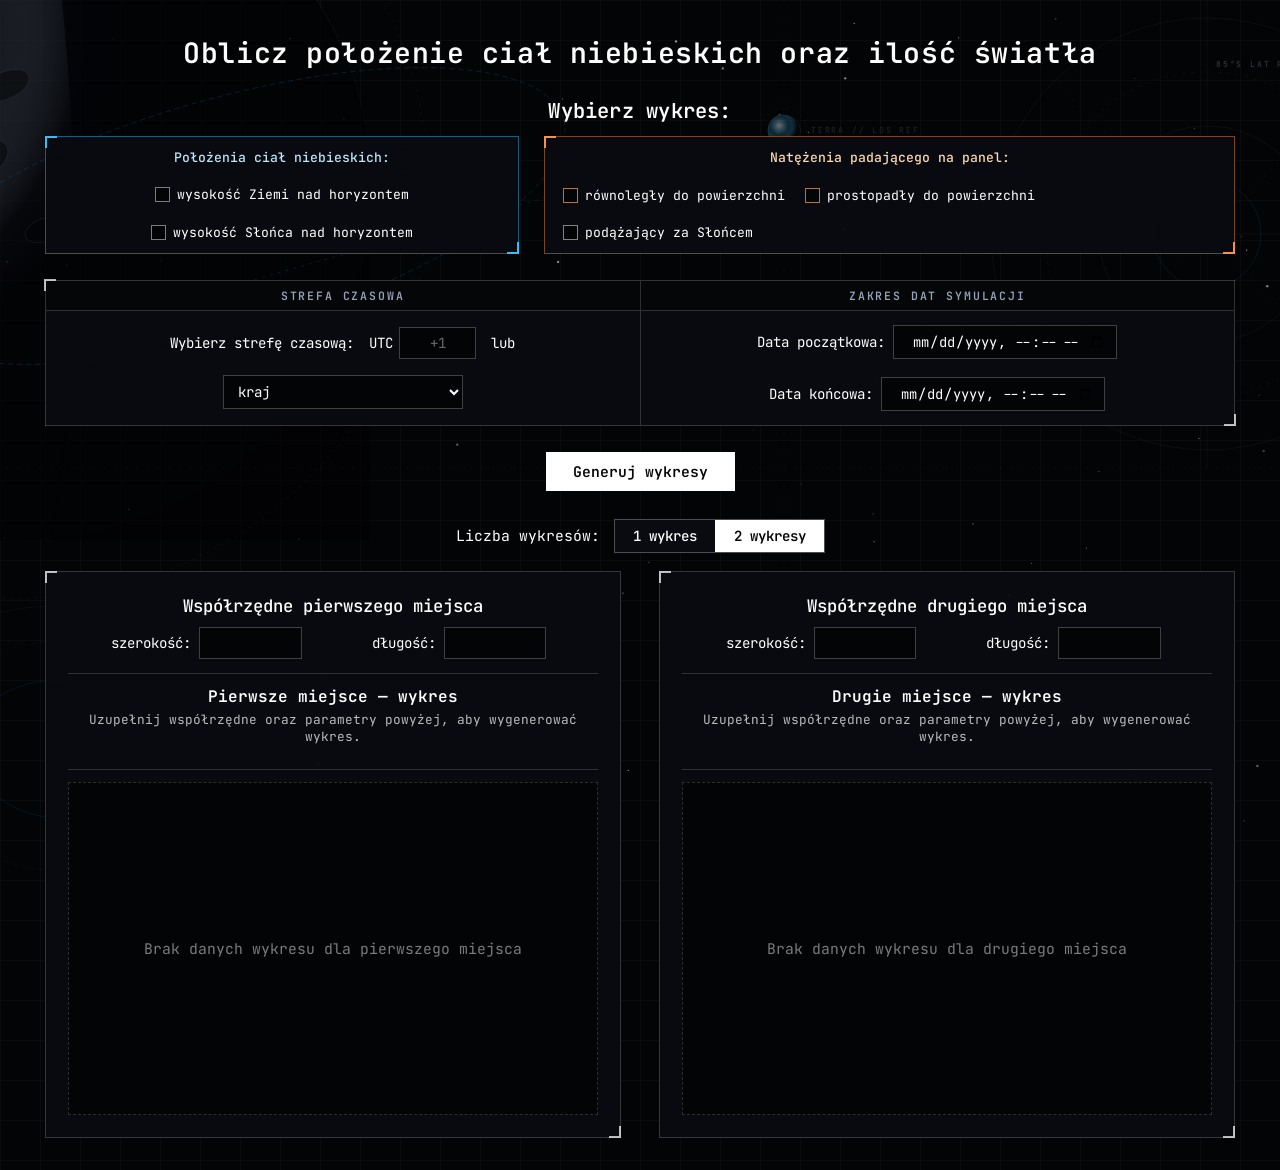
==== commit 19d9991a: "Add files via upload STRONAAAAAAAAA" ====
--- a/dwa wykresy.html
+++ b/dwa wykresy.html
@@ -3,7 +3,10 @@
 <head>
   <meta charset="UTF-8" />
   <meta name="viewport" content="width=device-width, initial-scale=1.0" />
-  <title>Współrzędne miejsc, strefa czasowa i zakres dat</title>
+  <title>Oblicz położenie ciał niebieskich oraz ilość światła</title>
+  <link rel="preconnect" href="https://fonts.googleapis.com" />
+  <link rel="preconnect" href="https://fonts.gstatic.com" crossorigin />
+  <link href="https://fonts.googleapis.com/css2?family=JetBrains+Mono:wght@300;400;500;600;700&family=Space+Mono:wght@400;700&display=swap" rel="stylesheet" />
   <style>
     * {
       box-sizing: border-box;
@@ -14,10 +17,85 @@
       margin: 0;
       padding: 0;
       min-height: 100vh;
-      background-color: #000000;
+      background-color: #030406;
       color: #ffffff;
-      font-family: system-ui, -apple-system, "Segoe UI", Roboto, sans-serif;
+      font-family: 'JetBrains Mono', 'Space Mono', monospace;
       color-scheme: dark;
+      overflow-x: hidden;
+    }
+
+    /* --- Siatka telemetryczna w tle (jak na stronie wzorcowej) --- */
+    body {
+      background-image:
+        linear-gradient(to right, rgba(255, 255, 255, 0.028) 1px, transparent 1px),
+        linear-gradient(to bottom, rgba(255, 255, 255, 0.028) 1px, transparent 1px);
+      background-size: 40px 40px;
+    }
+
+    /* --- Warstwa rysunków orbitalnych i topograficznych w tle --- */
+    .space-backdrop {
+      position: fixed;
+      inset: 0;
+      z-index: 0;
+      pointer-events: none;
+      user-select: none;
+      overflow: hidden;
+    }
+
+    .space-backdrop svg {
+      width: 100%;
+      height: 100%;
+      display: block;
+    }
+
+    button,
+    input,
+    select,
+    textarea {
+      font-family: inherit;
+    }
+
+    /* --- Pogrubione narożniki HUD na ramkach (jak na stronie wzorcowej) --- */
+    .hud-brackets {
+      position: relative;
+    }
+
+    .hud-brackets::before,
+    .hud-brackets::after {
+      content: '';
+      position: absolute;
+      width: 10px;
+      height: 10px;
+      pointer-events: none;
+      z-index: 10;
+      transition: border-color 0.2s ease;
+    }
+
+    .hud-brackets::before {
+      top: -1px;
+      left: -1px;
+      border-top: 2px solid rgba(255, 255, 255, 0.72);
+      border-left: 2px solid rgba(255, 255, 255, 0.72);
+    }
+
+    .hud-brackets::after {
+      bottom: -1px;
+      right: -1px;
+      border-bottom: 2px solid rgba(255, 255, 255, 0.72);
+      border-right: 2px solid rgba(255, 255, 255, 0.72);
+    }
+
+    .hud-brackets:hover::before,
+    .hud-brackets:hover::after {
+      border-color: #38bdf8;
+    }
+
+    .top-panel,
+    .chart-count-bar,
+    .charts-section,
+    .interval-energy-section {
+      position: relative;
+      z-index: 1;
     }
 
     .top-panel {
@@ -25,7 +103,35 @@
       padding: clamp(20px, 3vw, 34px) clamp(16px, 3.5vw, 48px) clamp(14px, 2vw, 22px);
       display: flex;
       flex-direction: column;
-      gap: clamp(20px, 2.6vw, 30px);
+      gap: clamp(16px, 2.2vw, 26px);
+    }
+
+    /* --- Główny tytuł na samej górze --- */
+    .main-title {
+      margin: 0;
+      text-align: center;
+      font-size: clamp(1.3rem, 2.2vw, 1.95rem);
+      font-weight: 600;
+      letter-spacing: 0.02em;
+      color: #ffffff;
+    }
+
+    /* --- Sekcja wyboru typu wykresu --- */
+    .options-section {
+      width: 100%;
+      display: flex;
+      flex-direction: column;
+      align-items: center;
+      gap: 12px;
+    }
+
+    .options-prompt {
+      margin: 0;
+      text-align: center;
+      font-size: clamp(1.18rem, 1.6vw, 1.45rem);
+      font-weight: 600;
+      letter-spacing: 0.01em;
+      color: #ffffff;
     }
 
     /* --- Przełącznik liczby wykresów (1 lub 2) przed sekcją wykresów i miejsc --- */
@@ -48,9 +154,9 @@
     .segmented-switch {
       display: inline-flex;
       align-items: center;
-      background-color: #000000;
-      border: 1.5px solid #ffffff;
-      border-radius: 6px;
+      background-color: #090b10;
+      border: 1px solid rgba(255, 255, 255, 0.28);
+      border-radius: 0;
       overflow: hidden;
     }
 
@@ -59,9 +165,10 @@
       -webkit-appearance: none;
       margin: 0;
       padding: 7px 18px;
-      background-color: #000000;
+      background-color: #090b10;
       color: #ffffff;
       border: none;
+      border-radius: 0;
       font-family: inherit;
       font-size: clamp(0.88rem, 1.05vw, 1rem);
       font-weight: 500;
@@ -71,21 +178,21 @@
     }
 
     .switch-option + .switch-option {
-      border-left: 1px solid rgba(255, 255, 255, 0.5);
+      border-left: 1px solid rgba(255, 255, 255, 0.16);
     }
 
     .switch-option:hover:not(.active) {
-      background-color: rgba(255, 255, 255, 0.14);
+      background-color: rgba(255, 255, 255, 0.1);
     }
 
     .switch-option.active {
       background-color: #ffffff;
-      color: #000000;
+      color: #030406;
       font-weight: 600;
     }
 
     .switch-option:focus-visible {
-      outline: 2px solid #38bdf8;
+      outline: 1px solid #38bdf8;
       outline-offset: -2px;
     }
 
@@ -97,7 +204,7 @@
       align-items: center;
       gap: 10px;
       padding-bottom: 14px;
-      border-bottom: 1px solid rgba(255, 255, 255, 0.2);
+      border-bottom: 1px solid rgba(255, 255, 255, 0.16);
     }
 
     .place-title {
@@ -138,49 +245,76 @@
     .field-group input[type="number"] {
       width: clamp(76px, 8vw, 120px);
       padding: 6px 10px;
-      background-color: #000000;
+      background-color: #030406;
       color: #ffffff;
-      border: 1px solid #ffffff;
-      border-radius: 4px;
+      border: 1px solid rgba(255, 255, 255, 0.24);
+      border-radius: 0;
       font-size: clamp(0.88rem, 1.08vw, 1rem);
       text-align: center;
       outline: none;
     }
 
     .field-group input[type="number"]:focus {
-      box-shadow: 0 0 0 2px rgba(255, 255, 255, 0.35);
-    }
-
-    /* --- Wiersz: checkboxy w jednej symetrycznej linii --- */
+      border-color: rgba(255, 255, 255, 0.65);
+    }
+
+    /* --- Checkboxy w niebieskiej (lewa) i pomarańczowej (prawa) ramce --- */
     .options-bar {
       width: 100%;
       display: flex;
-      align-items: center;
+      align-items: stretch;
       justify-content: space-between;
-      gap: clamp(14px, 2.2vw, 36px);
+      gap: clamp(14px, 2vw, 28px);
       flex-wrap: wrap;
     }
 
     .options-left {
       display: flex;
       align-items: center;
-      justify-content: space-evenly;
-      flex: 2;
-      gap: clamp(12px, 2vw, 28px);
+      justify-content: center;
+      flex: 2 1 360px;
+      gap: clamp(12px, 1.6vw, 22px);
       flex-wrap: wrap;
+      padding: 12px 18px;
+      border: 1px solid rgba(56, 189, 248, 0.45);
+      border-radius: 0;
+      background-color: rgba(9, 11, 16, 0.94);
+    }
+
+    .options-left.hud-brackets::before,
+    .options-left.hud-brackets::after {
+      border-color: #38bdf8;
+    }
+
+    .sky-group-title {
+      font-size: clamp(0.82rem, 1.02vw, 1rem);
+      font-weight: 500;
+      color: #bae6fd;
+      white-space: nowrap;
     }
 
     .options-right {
       display: flex;
       align-items: center;
       justify-content: center;
-      flex: 3;
-      gap: clamp(10px, 1.4vw, 20px);
+      flex: 3 1 520px;
+      gap: clamp(12px, 1.6vw, 22px);
       flex-wrap: wrap;
+      padding: 12px 18px;
+      border: 1px solid rgba(251, 146, 60, 0.45);
+      border-radius: 0;
+      background-color: rgba(9, 11, 16, 0.94);
+    }
+
+    .options-right.hud-brackets::before,
+    .options-right.hud-brackets::after {
+      border-color: #fb923c;
     }
 
     .panel-group-title {
       font-size: clamp(0.82rem, 1.02vw, 1rem);
+      font-weight: 500;
+      color: #fed7aa;
       white-space: nowrap;
     }
 
@@ -188,9 +322,6 @@
       display: flex;
       align-items: center;
       gap: clamp(10px, 1.5vw, 22px);
-      padding-left: clamp(10px, 1.2vw, 16px);
-      border-left: 2px solid rgba(255, 255, 255, 0.65);
-      border-radius: 2px;
       flex-wrap: wrap;
     }
 
@@ -207,16 +338,35 @@
     .checkbox-label input[type="checkbox"] {
       appearance: none;
       -webkit-appearance: none;
-      width: 16px;
-      height: 16px;
+      width: 15px;
+      height: 15px;
       margin: 0;
-      background-color: #000000;
-      border: 1.5px solid #ffffff;
-      border-radius: 3px;
+      background-color: #030406;
+      border: 1px solid rgba(255, 255, 255, 0.45);
+      border-radius: 0;
       cursor: pointer;
       display: inline-grid;
       place-content: center;
       flex-shrink: 0;
+      transition: background-color 0.15s ease, border-color 0.15s ease;
+    }
+
+    .options-left .checkbox-label input[type="checkbox"] {
+      border-color: rgba(125, 211, 252, 0.65);
+    }
+
+    .options-left .checkbox-label input[type="checkbox"]:checked {
+      background-color: #38bdf8;
+      border-color: #38bdf8;
+    }
+
+    .options-right .checkbox-label input[type="checkbox"] {
+      border-color: rgba(253, 186, 116, 0.65);
+    }
+
+    .options-right .checkbox-label input[type="checkbox"]:checked {
+      background-color: #fb923c;
+      border-color: #fb923c;
     }
 
     .checkbox-label input[type="checkbox"]:checked {
@@ -225,31 +375,92 @@
 
     .checkbox-label input[type="checkbox"]:checked::before {
       content: "";
-      width: 9px;
-      height: 5px;
-      border-left: 2px solid #000000;
-      border-bottom: 2px solid #000000;
+      width: 8px;
+      height: 4px;
+      border-left: 1.5px solid #030406;
+      border-bottom: 1.5px solid #030406;
       transform: rotate(-45deg) translate(1px, -1px);
     }
 
     .checkbox-label input[type="checkbox"]:focus-visible {
-      box-shadow: 0 0 0 2px rgba(255, 255, 255, 0.4);
-      outline: none;
-    }
-
-    /* --- Wiersz wyboru strefy czasowej --- */
+      outline: 1px solid rgba(255, 255, 255, 0.5);
+      outline-offset: 1px;
+    }
+
+    /* --- Połączona tabela: wybór strefy czasowej oraz daty początkowej i końcowej --- */
+    .time-and-dates-table {
+      width: 100%;
+      border-collapse: collapse;
+      table-layout: fixed;
+      background-color: rgba(9, 11, 16, 0.94);
+      border: 1px solid rgba(255, 255, 255, 0.18);
+    }
+
+    .time-and-dates-table thead th {
+      padding: 7px 16px;
+      background-color: rgba(3, 4, 6, 0.75);
+      border-bottom: 1px solid rgba(255, 255, 255, 0.16);
+      font-size: 0.72rem;
+      font-weight: 600;
+      letter-spacing: 0.16em;
+      text-transform: uppercase;
+      color: #94a3b8;
+      text-align: center;
+    }
+
+    .time-and-dates-table thead th + th,
+    .time-and-dates-table tbody td + td {
+      border-left: 1px solid rgba(255, 255, 255, 0.16);
+    }
+
+    .time-and-dates-table tbody td {
+      padding: 14px 16px;
+      vertical-align: middle;
+    }
+
+    .timezone-cell-inner,
+    .dates-cell-inner {
+      width: 100%;
+      display: flex;
+      flex-direction: column;
+      align-items: center;
+      justify-content: center;
+      gap: 8px;
+    }
+
+    @media (max-width: 1140px) {
+      .time-and-dates-table,
+      .time-and-dates-table thead,
+      .time-and-dates-table tbody,
+      .time-and-dates-table tr,
+      .time-and-dates-table th,
+      .time-and-dates-table td {
+        display: block;
+        width: 100%;
+      }
+
+      .time-and-dates-table thead {
+        display: none;
+      }
+
+      .time-and-dates-table tbody td + td {
+        border-left: none;
+        border-top: 1px solid rgba(255, 255, 255, 0.16);
+      }
+    }
+
     .timezone-bar {
       width: 100%;
       display: flex;
       align-items: center;
       justify-content: center;
       flex-wrap: wrap;
-      gap: clamp(10px, 1.8vw, 24px);
+      gap: clamp(8px, 1.2vw, 16px);
     }
 
     .timezone-label,
     .timezone-or {
-      font-size: clamp(0.9rem, 1.15vw, 1.08rem);
+      font-size: clamp(0.88rem, 1.05vw, 1.02rem);
       white-space: nowrap;
     }
 
@@ -260,18 +471,18 @@
     }
 
     .utc-group label {
-      font-size: clamp(0.9rem, 1.15vw, 1.08rem);
+      font-size: clamp(0.88rem, 1.05vw, 1.02rem);
       white-space: nowrap;
     }
 
     .utc-group input[type="text"] {
-      width: clamp(74px, 7vw, 105px);
-      padding: 6px 10px;
-      background-color: #000000;
+      width: clamp(66px, 6vw, 90px);
+      padding: 6px 8px;
+      background-color: #030406;
       color: #ffffff;
-      border: 1px solid #ffffff;
-      border-radius: 4px;
-      font-size: clamp(0.9rem, 1.1vw, 1.02rem);
+      border: 1px solid rgba(255, 255, 255, 0.24);
+      border-radius: 0;
+      font-size: clamp(0.88rem, 1.02vw, 0.98rem);
       text-align: center;
       outline: none;
     }
@@ -281,7 +492,7 @@
     }
 
     .utc-group input[type="text"]:focus {
-      box-shadow: 0 0 0 2px rgba(255, 255, 255, 0.35);
+      border-color: rgba(255, 255, 255, 0.65);
     }
 
     .tz-selects {
@@ -289,39 +500,32 @@
       align-items: center;
       justify-content: center;
       flex-wrap: wrap;
-      gap: clamp(10px, 1.5vw, 20px);
+      gap: clamp(8px, 1.1vw, 14px);
     }
 
     .tz-select {
-      min-width: clamp(170px, 16vw, 240px);
-      max-width: min(320px, 85vw);
-      padding: 6px 12px;
-      background-color: #000000;
+      min-width: clamp(135px, 12vw, 195px);
+      max-width: min(240px, 85vw);
+      padding: 6px 10px;
+      background-color: #030406;
       color: #ffffff;
-      border: 1px solid #ffffff;
-      border-radius: 4px;
-      font-size: clamp(0.9rem, 1.1vw, 1.02rem);
+      border: 1px solid rgba(255, 255, 255, 0.24);
+      border-radius: 0;
+      font-size: clamp(0.88rem, 1.02vw, 0.98rem);
       cursor: pointer;
       outline: none;
     }
 
     .tz-select:focus {
-      box-shadow: 0 0 0 2px rgba(255, 255, 255, 0.35);
+      border-color: rgba(255, 255, 255, 0.65);
     }
 
     .tz-select option {
-      background-color: #000000;
+      background-color: #090b10;
       color: #ffffff;
     }
 
-    /* --- Wiersz wyboru daty początkowej i końcowej --- */
-    .dates-section {
-      width: 100%;
-      display: flex;
-      flex-direction: column;
-      gap: 10px;
-    }
-
+    /* --- Wybór daty początkowej i końcowej --- */
     .dates-bar {
       width: 100%;
       display: grid;
@@ -329,34 +533,42 @@
       gap: clamp(16px, 4vw, 64px);
     }
 
+    .dates-cell-inner .dates-bar {
+      display: flex;
+      align-items: center;
+      justify-content: center;
+      flex-wrap: wrap;
+      gap: clamp(10px, 1.4vw, 22px);
+    }
+
     .date-group {
       display: flex;
       align-items: center;
       justify-content: center;
       flex-wrap: wrap;
-      gap: 10px;
+      gap: 8px;
     }
 
     .date-group label {
-      font-size: clamp(0.9rem, 1.15vw, 1.08rem);
+      font-size: clamp(0.88rem, 1.05vw, 1.02rem);
       white-space: nowrap;
     }
 
     .date-group input[type="datetime-local"] {
-      padding: 6px 12px;
-      background-color: #000000;
+      padding: 6px 10px;
+      background-color: #030406;
       color: #ffffff;
-      border: 1px solid #ffffff;
-      border-radius: 4px;
+      border: 1px solid rgba(255, 255, 255, 0.24);
+      border-radius: 0;
       font-family: inherit;
-      font-size: clamp(0.9rem, 1.1vw, 1.02rem);
+      font-size: clamp(0.86rem, 1vw, 0.98rem);
       text-align: center;
       cursor: pointer;
       outline: none;
     }
 
     .date-group input[type="datetime-local"]:focus {
-      box-shadow: 0 0 0 2px rgba(255, 255, 255, 0.35);
+      border-color: rgba(255, 255, 255, 0.65);
     }
 
     .date-group input[type="datetime-local"]::-webkit-calendar-picker-indicator {
@@ -367,7 +579,7 @@
     /* --- Podświetlenie błędnych pól --- */
     .input-error {
       border-color: #f87171 !important;
-      box-shadow: 0 0 0 2px rgba(248, 113, 113, 0.35) !important;
+      box-shadow: none !important;
     }
 
     /* --- Przycisk generowania i komunikaty --- */
@@ -382,9 +594,9 @@
     .generate-btn {
       padding: 9px 26px;
       background-color: #ffffff;
-      color: #000000;
-      border: 1.5px solid #ffffff;
-      border-radius: 4px;
+      color: #030406;
+      border: 1px solid #ffffff;
+      border-radius: 0;
       font-family: inherit;
       font-size: clamp(0.92rem, 1.1vw, 1.05rem);
       font-weight: 600;
@@ -393,12 +605,12 @@
     }
 
     .generate-btn:hover:not(:disabled) {
-      background-color: #000000;
+      background-color: #090b10;
       color: #ffffff;
     }
 
     .generate-btn:disabled {
-      opacity: 0.55;
+      opacity: 0.72;
       cursor: wait;
     }
 
@@ -412,6 +624,22 @@
 
     .status-msg.info {
       color: #93c5fd;
+      display: inline-flex;
+      align-items: center;
+      justify-content: center;
+      gap: 9px;
+    }
+
+    .status-msg.info::before {
+      content: "";
+      width: 14px;
+      height: 14px;
+      border-radius: 50%;
+      border: 1.5px solid rgba(147, 197, 253, 0.25);
+      border-top-color: #38bdf8;
+      border-right-color: #fb923c;
+      animation: astroSpin 0.9s linear infinite;
+      flex-shrink: 0;
     }
 
     .hidden {
@@ -440,9 +668,9 @@
     }
 
     .chart-card {
-      background-color: #050505;
-      border: 1px solid rgba(255, 255, 255, 0.75);
-      border-radius: 6px;
+      background-color: rgba(9, 11, 16, 0.95);
+      border: 1px solid rgba(255, 255, 255, 0.18);
+      border-radius: 0;
       padding: clamp(14px, 1.8vw, 22px);
       display: flex;
       flex-direction: column;
@@ -490,8 +718,8 @@
 
     .legend-swatch {
       width: 16px;
-      height: 3px;
-      border-radius: 2px;
+      height: 2px;
+      border-radius: 0;
       display: inline-block;
       flex-shrink: 0;
     }
@@ -509,17 +737,18 @@
       width: 18px;
       height: 12px;
       background-color: rgba(56, 189, 248, 0.18);
-      border-left: 1.5px dashed rgba(56, 189, 248, 0.85);
-      border-right: 1.5px dashed rgba(56, 189, 248, 0.85);
+      border-left: 1px dashed rgba(56, 189, 248, 0.85);
+      border-right: 1px dashed rgba(56, 189, 248, 0.85);
       border-top: 1px solid rgba(56, 189, 248, 0.35);
       border-bottom: 1px solid rgba(56, 189, 248, 0.35);
-      border-radius: 1px;
+      border-radius: 0;
     }
 
     .canvas-wrapper {
       position: relative;
       width: 100%;
       height: clamp(310px, 37vh, 430px);
+      background-color: #030406;
     }
 
     .canvas-wrapper canvas {
@@ -537,20 +766,140 @@
       justify-content: center;
       text-align: center;
       padding: 20px;
+      background-color: #030406;
       color: rgba(255, 255, 255, 0.48);
       font-size: 0.92rem;
-      border: 1px dashed rgba(255, 255, 255, 0.25);
-      border-radius: 4px;
+      border: 1px dashed rgba(255, 255, 255, 0.16);
+      border-radius: 0;
       pointer-events: none;
+    }
+
+    /* --- Minimalistyczna animacja ładowania: Słońce + Ziemia wokół Słońca + Księżyc wokół Ziemi --- */
+    .chart-loading-overlay {
+      position: absolute;
+      inset: 0;
+      z-index: 15;
+      display: flex;
+      flex-direction: column;
+      align-items: center;
+      justify-content: center;
+      gap: 14px;
+      padding: 16px;
+      background: rgba(9, 11, 16, 0.94);
+      backdrop-filter: blur(4px);
+      -webkit-backdrop-filter: blur(4px);
+      border: 1px solid rgba(56, 189, 248, 0.35);
+      border-radius: 0;
+      animation: overlayFadeIn 0.22s ease-out;
+    }
+
+    .astro-system {
+      position: relative;
+      width: 96px;
+      height: 96px;
+      display: grid;
+      place-items: center;
+    }
+
+    .astro-earth-orbit {
+      position: absolute;
+      width: 68px;
+      height: 68px;
+      border-radius: 50%;
+      border: 1px solid rgba(255, 255, 255, 0.14);
+    }
+
+    .astro-sun {
+      width: 15px;
+      height: 15px;
+      border-radius: 50%;
+      background-color: #fbbf24;
+      box-shadow: 0 0 12px rgba(251, 191, 36, 0.55);
+    }
+
+    .astro-earth-arm {
+      position: absolute;
+      width: 68px;
+      height: 68px;
+      animation: astroSpin 5.4s linear infinite;
+    }
+
+    .astro-earth-system {
+      position: absolute;
+      top: 0;
+      left: 50%;
+      width: 22px;
+      height: 22px;
+      transform: translate(-50%, -50%);
+      display: grid;
+      place-items: center;
+    }
+
+    .astro-moon-orbit {
+      position: absolute;
+      inset: 0;
+      border-radius: 50%;
+      border: 1px solid rgba(56, 189, 248, 0.24);
+    }
+
+    .astro-earth {
+      width: 7px;
+      height: 7px;
+      border-radius: 50%;
+      background-color: #38bdf8;
+      box-shadow: 0 0 6px rgba(56, 189, 248, 0.65);
+    }
+
+    .astro-moon-arm {
+      position: absolute;
+      inset: 0;
+      animation: astroSpin 1.35s linear infinite;
+    }
+
+    .astro-moon {
+      position: absolute;
+      top: 0;
+      left: 50%;
+      width: 3.5px;
+      height: 3.5px;
+      transform: translate(-50%, -50%);
+      border-radius: 50%;
+      background-color: #f8fafc;
+    }
+
+    .chart-loading-text {
+      font-size: 0.84rem;
+      font-weight: 400;
+      color: rgba(224, 242, 254, 0.88);
+      text-align: center;
+      letter-spacing: 0.02em;
+    }
+
+    @keyframes astroSpin {
+      from {
+        transform: rotate(0deg);
+      }
+      to {
+        transform: rotate(360deg);
+      }
+    }
+
+    @keyframes overlayFadeIn {
+      from {
+        opacity: 0;
+      }
+      to {
+        opacity: 1;
+      }
     }
 
     .chart-tooltip {
       position: absolute;
       z-index: 20;
       pointer-events: none;
-      background-color: rgba(10, 10, 12, 0.94);
-      border: 1px solid rgba(255, 255, 255, 0.7);
-      border-radius: 4px;
+      background-color: rgba(9, 11, 16, 0.96);
+      border: 1px solid rgba(255, 255, 255, 0.28);
+      border-radius: 0;
       padding: 8px 11px;
       font-size: 0.8rem;
       line-height: 1.45;
@@ -568,8 +917,9 @@
     }
 
     .stat-box {
-      border: 1px solid rgba(255, 255, 255, 0.22);
-      border-radius: 4px;
+      background-color: #030406;
+      border: 1px solid rgba(255, 255, 255, 0.16);
+      border-radius: 0;
       padding: 6px 9px;
       text-align: center;
     }
@@ -599,9 +949,9 @@
 
     .interval-energy-card {
       width: 100%;
-      background-color: #050505;
-      border: 1px solid rgba(255, 255, 255, 0.75);
-      border-radius: 6px;
+      background-color: rgba(9, 11, 16, 0.95);
+      border: 1px solid rgba(255, 255, 255, 0.18);
+      border-radius: 0;
       padding: clamp(16px, 2.2vw, 26px);
       display: flex;
       flex-direction: column;
@@ -643,8 +993,9 @@
       text-align: center;
       gap: 6px;
       padding: 10px 14px;
-      border: 1px solid rgba(255, 255, 255, 0.25);
-      border-radius: 4px;
+      background-color: #030406;
+      border: 1px solid rgba(255, 255, 255, 0.16);
+      border-radius: 0;
     }
 
     .interval-result-place {
@@ -660,98 +1011,208 @@
   </style>
 </head>
 <body>
+  <!-- Rysunki techniczne w tle (Księżyc, Ziemia, trajektoria NRHO, rzut biegunowy) -->
+  <div class="space-backdrop" aria-hidden="true">
+    <svg viewBox="0 0 1600 1000" preserveAspectRatio="xMidYMid slice">
+      <defs>
+        <radialGradient id="lunarLimbGlow" cx="18%" cy="28%" r="48%">
+          <stop offset="0%" stop-color="#ffffff" stop-opacity="0.16" />
+          <stop offset="52%" stop-color="#94a3b8" stop-opacity="0.06" />
+          <stop offset="85%" stop-color="#090b10" stop-opacity="0.85" />
+          <stop offset="100%" stop-color="#030406" stop-opacity="1" />
+        </radialGradient>
+
+        <linearGradient id="terminatorRim" x1="0%" y1="0%" x2="100%" y2="100%">
+          <stop offset="0%" stop-color="#ffffff" stop-opacity="0.38" />
+          <stop offset="45%" stop-color="#38bdf8" stop-opacity="0.18" />
+          <stop offset="100%" stop-color="#030406" stop-opacity="0" />
+        </linearGradient>
+
+        <radialGradient id="earthInSpace" cx="35%" cy="35%" r="65%">
+          <stop offset="0%" stop-color="#e2e8f0" stop-opacity="0.72" />
+          <stop offset="45%" stop-color="#38bdf8" stop-opacity="0.28" />
+          <stop offset="85%" stop-color="#090b10" stop-opacity="0.92" />
+          <stop offset="100%" stop-color="#030406" stop-opacity="1" />
+        </radialGradient>
+      </defs>
+
+      <!-- Pole gwiazd generowane z JS -->
+      <g id="bg-starfield"></g>
+
+      <!-- Zakrzywiona sylwetka Księżyca z kraterami w lewym górnym rogu -->
+      <g opacity="0.65">
+        <circle cx="110" cy="210" r="392" fill="none" stroke="url(#terminatorRim)" stroke-width="1.2" />
+        <circle cx="110" cy="210" r="390" fill="#05070b" />
+        <circle cx="110" cy="210" r="390" fill="url(#lunarLimbGlow)" />
+        <g stroke="rgba(255,255,255,0.1)" fill="rgba(3,4,6,0.5)" stroke-width="0.9">
+          <ellipse cx="95" cy="95" rx="28" ry="15" transform="rotate(-24 95 95)" />
+          <ellipse cx="185" cy="150" rx="18" ry="10" transform="rotate(-18 185 150)" />
+          <ellipse cx="65" cy="180" rx="36" ry="20" transform="rotate(-30 65 180)" />
+          <ellipse cx="245" cy="225" rx="14" ry="8" transform="rotate(-10 245 225)" />
+          <ellipse cx="140" cy="255" rx="24" ry="13" transform="rotate(-20 140 255)" />
+        </g>
+        <path d="M 135 -180 A 390 390 0 0 1 500 210 L 500 600 L 145 600 C 185 380 180 120 135 -180 Z" fill="#030406" opacity="0.86" />
+      </g>
+
+      <!-- Siatka orbitalna, elipsa NRHO i linia widoczności Ziemia - Księżyc -->
+      <g stroke="rgba(255,255,255,0.055)" stroke-width="1" fill="none">
+        <circle cx="110" cy="210" r="455" stroke-dasharray="3 6" />
+        <ellipse cx="340" cy="240" rx="390" ry="130" transform="rotate(-16 340 240)" stroke="rgba(56,189,248,0.15)" stroke-dasharray="6 4" />
+        <line x1="285" y1="335" x2="960" y2="145" stroke="rgba(56,189,248,0.16)" stroke-dasharray="3 6" />
+        <line x1="0" y1="520" x2="1600" y2="520" stroke-dasharray="2 10" />
+        <line x1="960" y1="0" x2="960" y2="1000" stroke-dasharray="2 10" />
+      </g>
+
+      <!-- Sylwetka Ziemi -->
+      <g transform="translate(960, 145)" opacity="0.65">
+        <circle cx="0" cy="0" r="18" fill="url(#earthInSpace)" stroke="rgba(255,255,255,0.2)" stroke-width="0.7" />
+        <path d="M -4 -17 A 18 18 0 0 1 9 16 A 14 18 0 0 0 -4 -17 Z" fill="#030406" opacity="0.88" />
+        <circle cx="0" cy="0" r="25" fill="none" stroke="rgba(56,189,248,0.18)" stroke-dasharray="2 4" />
+        <text x="30" y="3" fill="rgba(148,163,184,0.32)" font-family="JetBrains Mono, monospace" font-size="9" letter-spacing="2">TERRA // LOS REF</text>
+      </g>
+
+      <!-- Rzut stereograficzny bieguna po prawej stronie -->
+      <g transform="translate(1430, 260)" stroke="rgba(255,255,255,0.05)" fill="none" stroke-width="1">
+        <circle cx="0" cy="0" r="240" />
+        <circle cx="0" cy="0" r="180" stroke-dasharray="4 6" />
+        <circle cx="0" cy="0" r="120" />
+        <circle cx="0" cy="0" r="60" stroke="rgba(56,189,248,0.11)" />
+        <line x1="-260" y1="0" x2="260" y2="0" />
+        <line x1="0" y1="-260" x2="0" y2="260" />
+        <line x1="-185" y1="-185" x2="185" y2="185" stroke-dasharray="2 8" />
+        <line x1="185" y1="-185" x2="-185" y2="185" stroke-dasharray="2 8" />
+        <text x="10" y="-186" fill="rgba(148,163,184,0.22)" font-family="JetBrains Mono, monospace" font-size="9" letter-spacing="2">85°S LAT RING</text>
+      </g>
+
+      <!-- Izolinie topograficzne w lewym dolnym rogu -->
+      <g transform="translate(150, 820)" stroke="rgba(255,255,255,0.045)" fill="none" stroke-width="1">
+        <path d="M -200 -35 C -145 -170, 110 -190, 190 -55 C 245 45, 165 190, 18 200 C -125 208, -235 80, -200 -35 Z" />
+        <path d="M -145 -22 C -100 -125, 80 -138, 140 -40 C 180 30, 120 138, 12 146 C -92 155, -172 58, -145 -22 Z" stroke-dasharray="5 5" />
+        <path d="M -90 -12 C -65 -75, 48 -84, 88 -22 C 114 22, 74 84, 8 88 C -56 92, -108 35, -90 -12 Z" stroke="rgba(56,189,248,0.1)" />
+        <text x="12" y="164" fill="rgba(148,163,184,0.2)" font-family="JetBrains Mono, monospace" font-size="9" letter-spacing="2">LOLA DEM // CONTOUR</text>
+      </g>
+    </svg>
+  </div>
+
   <header class="top-panel">
-    <!-- 1. Wiersz z checkboxami w jednej linii (wybór pojedynczy) -->
-    <div class="options-bar">
-      <div class="options-left">
-        <label class="checkbox-label">
-          <input type="checkbox" id="chk-earth-alt" name="metric" value="earth_alt" />
-          <span>wysokość Ziemi nad horyzontem</span>
-        </label>
-
-        <label class="checkbox-label">
-          <input type="checkbox" id="chk-sun-alt" name="metric" value="sun_alt" />
-          <span>wysokość Słońca nad horyzontem</span>
-        </label>
-      </div>
-
-      <div class="options-right">
-        <span class="panel-group-title">natężenie padające na panel:</span>
-
-        <div class="panel-suboptions">
+    <!-- 1. Główny tytuł na górze -->
+    <h1 class="main-title">Oblicz położenie ciał niebieskich oraz ilość światła</h1>
+
+    <!-- 2. Pod tytułem, przed ramkami: wybierz wykres + niebieska i pomarańczowa ramka -->
+    <div class="options-section">
+      <p class="options-prompt">Wybierz wykres:</p>
+
+      <div class="options-bar">
+        <div class="options-left hud-brackets">
+          <span class="sky-group-title">Położenia ciał niebieskich:</span>
+
           <label class="checkbox-label">
-            <input type="checkbox" id="chk-panel-parallel" name="metric" value="panel_parallel" />
-            <span>równoległy do powierzchni</span>
+            <input type="checkbox" id="chk-earth-alt" name="metric" value="earth_alt" />
+            <span>wysokość Ziemi nad horyzontem</span>
           </label>
 
           <label class="checkbox-label">
-            <input type="checkbox" id="chk-panel-perpendicular" name="metric" value="panel_perpendicular" />
-            <span>prostopadły do powierzchni</span>
+            <input type="checkbox" id="chk-sun-alt" name="metric" value="sun_alt" />
+            <span>wysokość Słońca nad horyzontem</span>
           </label>
-
-          <label class="checkbox-label">
-            <input type="checkbox" id="chk-panel-tracking" name="metric" value="panel_tracking" />
-            <span>podążający za Słońcem</span>
-          </label>
+        </div>
+
+        <div class="options-right hud-brackets">
+          <span class="panel-group-title">Natężenia padającego na panel:</span>
+
+          <div class="panel-suboptions">
+            <label class="checkbox-label">
+              <input type="checkbox" id="chk-panel-parallel" name="metric" value="panel_parallel" />
+              <span>równoległy do powierzchni</span>
+            </label>
+
+            <label class="checkbox-label">
+              <input type="checkbox" id="chk-panel-perpendicular" name="metric" value="panel_perpendicular" />
+              <span>prostopadły do powierzchni</span>
+            </label>
+
+            <label class="checkbox-label">
+              <input type="checkbox" id="chk-panel-tracking" name="metric" value="panel_tracking" />
+              <span>podążający za Słońcem</span>
+            </label>
+          </div>
         </div>
       </div>
     </div>
 
-    <!-- 2. Wiersz wyboru strefy czasowej -->
-    <div class="timezone-bar">
-      <span class="timezone-label">Wybierz strefę czasową:</span>
-
-      <div class="utc-group">
-        <label for="utc-offset">UTC</label>
-        <input
-          type="text"
-          id="utc-offset"
-          name="utc_offset"
-          placeholder="+1"
-          aria-label="Przesunięcie względem UTC, np. +9, -5, +11:30"
-        />
-      </div>
-
-      <span class="timezone-or">lub</span>
-
-      <div class="tz-selects">
-        <select id="country-select" name="country" class="tz-select" aria-label="Wybierz kraj">
-          <option value="">kraj</option>
-        </select>
-
-        <select id="state-select" name="state" class="tz-select hidden" aria-label="Wybierz stan lub region">
-          <option value="">stan</option>
-        </select>
-      </div>
-
-      <div id="tz-status" class="status-msg hidden"></div>
-    </div>
-
-    <!-- 3. Wiersz wyboru daty początkowej i końcowej -->
-    <div class="dates-section">
-      <div class="dates-bar">
-        <div class="date-group">
-          <label for="date-start">Data początkowa:</label>
-          <input
-            type="datetime-local"
-            id="date-start"
-            name="date_start"
-            step="60"
-          />
-        </div>
-
-        <div class="date-group">
-          <label for="date-end">Data końcowa:</label>
-          <input
-            type="datetime-local"
-            id="date-end"
-            name="date_end"
-            step="60"
-          />
-        </div>
-      </div>
-      <div id="date-status" class="status-msg hidden"></div>
-    </div>
+    <!-- 3. Połączona tabela: wybór strefy czasowej i wybór zakresu dat -->
+    <table class="time-and-dates-table hud-brackets" aria-label="Strefa czasowa i zakres dat">
+      <thead>
+        <tr>
+          <th scope="col">Strefa czasowa</th>
+          <th scope="col">Zakres dat symulacji</th>
+        </tr>
+      </thead>
+      <tbody>
+        <tr>
+          <td class="timezone-box">
+            <div class="timezone-cell-inner">
+              <div class="timezone-bar">
+                <span class="timezone-label">Wybierz strefę czasową:</span>
+
+                <div class="utc-group">
+                  <label for="utc-offset">UTC</label>
+                  <input
+                    type="text"
+                    id="utc-offset"
+                    name="utc_offset"
+                    placeholder="+1"
+                    aria-label="Przesunięcie względem UTC, np. +9, -5, +11:30"
+                  />
+                </div>
+
+                <span class="timezone-or">lub</span>
+
+                <div class="tz-selects">
+                  <select id="country-select" name="country" class="tz-select" aria-label="Wybierz kraj">
+                    <option value="">kraj</option>
+                  </select>
+
+                  <select id="state-select" name="state" class="tz-select hidden" aria-label="Wybierz region">
+                    <option value="">region</option>
+                  </select>
+                </div>
+              </div>
+
+              <div id="tz-status" class="status-msg hidden"></div>
+            </div>
+          </td>
+
+          <td class="dates-section">
+            <div class="dates-cell-inner">
+              <div class="dates-bar">
+                <div class="date-group">
+                  <label for="date-start">Data początkowa:</label>
+                  <input
+                    type="datetime-local"
+                    id="date-start"
+                    name="date_start"
+                    step="60"
+                  />
+                </div>
+
+                <div class="date-group">
+                  <label for="date-end">Data końcowa:</label>
+                  <input
+                    type="datetime-local"
+                    id="date-end"
+                    name="date_end"
+                    step="60"
+                  />
+                </div>
+              </div>
+
+              <div id="date-status" class="status-msg hidden"></div>
+            </div>
+          </td>
+        </tr>
+      </tbody>
+    </table>
 
     <!-- 4. Przycisk generowania i status obliczeń -->
     <div class="actions-bar">
@@ -775,7 +1236,7 @@
 
   <!-- 5. Sekcja z wykresami oraz współrzędnymi wewnątrz odpowiadających im boxów -->
   <main class="charts-section" id="charts-section" aria-label="Wykresy dla wybranych lokalizacji">
-    <article class="chart-card" id="chart-card-1">
+    <article class="chart-card hud-brackets" id="chart-card-1">
       <section class="place-section">
         <h2 class="place-title" id="place-title-1">Współrzędne pierwszego miejsca</h2>
         <div class="coords-row">
@@ -801,12 +1262,28 @@
         <div class="chart-placeholder" id="chart-placeholder-1">
           Brak danych wykresu dla pierwszego miejsca
         </div>
+        <div class="chart-loading-overlay hidden" id="chart-loading-1" aria-hidden="true">
+          <div class="astro-system">
+            <span class="astro-earth-orbit"></span>
+            <span class="astro-sun"></span>
+            <div class="astro-earth-arm">
+              <div class="astro-earth-system">
+                <span class="astro-moon-orbit"></span>
+                <span class="astro-earth"></span>
+                <div class="astro-moon-arm">
+                  <span class="astro-moon"></span>
+                </div>
+              </div>
+            </div>
+          </div>
+          <span class="chart-loading-text">Obliczanie pozycji i nasłonecznienia...</span>
+        </div>
         <div class="chart-tooltip hidden" id="chart-tooltip-1"></div>
       </div>
       <div class="chart-stats hidden" id="chart-stats-1"></div>
     </article>
 
-    <article class="chart-card" id="chart-card-2">
+    <article class="chart-card hud-brackets" id="chart-card-2">
       <section class="place-section">
         <h2 class="place-title" id="place-title-2">Współrzędne drugiego miejsca</h2>
         <div class="coords-row">
@@ -832,6 +1309,22 @@
         <div class="chart-placeholder" id="chart-placeholder-2">
           Brak danych wykresu dla drugiego miejsca
         </div>
+        <div class="chart-loading-overlay hidden" id="chart-loading-2" aria-hidden="true">
+          <div class="astro-system">
+            <span class="astro-earth-orbit"></span>
+            <span class="astro-sun"></span>
+            <div class="astro-earth-arm">
+              <div class="astro-earth-system">
+                <span class="astro-moon-orbit"></span>
+                <span class="astro-earth"></span>
+                <div class="astro-moon-arm">
+                  <span class="astro-moon"></span>
+                </div>
+              </div>
+            </div>
+          </div>
+          <span class="chart-loading-text">Obliczanie pozycji i nasłonecznienia...</span>
+        </div>
         <div class="chart-tooltip hidden" id="chart-tooltip-2"></div>
       </div>
       <div class="chart-stats hidden" id="chart-stats-2"></div>
@@ -840,7 +1333,7 @@
 
   <!-- 6. Sekcja wyboru interwału i obliczenia zebranej energii (tylko dla wykresów paneli) -->
   <section class="interval-energy-section hidden" id="panel-interval-section" aria-label="Energia zebrana w wybranym interwale">
-    <div class="interval-energy-card">
+    <div class="interval-energy-card hud-brackets">
       <h3 class="interval-energy-title" id="interval-energy-title">
         Oblicz energię zebraną przez panele w wybranym interwale (dla obu wykresów)
       </h3>
@@ -888,6 +1381,26 @@
   </section>
 
   <script>
+    // --- Generowanie pola gwiazd w tle ---
+    (function generujPoleGwiazd() {
+      const group = document.getElementById("bg-starfield");
+      if (!group) return;
+      let seed = 4219;
+      const rand = () => {
+        seed = (seed * 16807) % 2147483647;
+        return (seed - 1) / 2147483646;
+      };
+      let svgContent = "";
+      for (let i = 0; i < 115; i++) {
+        const x = Math.floor(rand() * 1600);
+        const y = Math.floor(rand() * 1000);
+        const r = rand() > 0.86 ? 1.3 : 0.7;
+        const opacity = (0.14 + rand() * 0.45).toFixed(2);
+        svgContent += `<circle cx="${x}" cy="${y}" r="${r}" fill="#ffffff" opacity="${opacity}" />`;
+      }
+      group.innerHTML = svgContent;
+    })();
+
     const METRYKI_PANELI = new Set(["panel_parallel", "panel_perpendicular", "panel_tracking"]);
 
     // --- Stan liczby wykresów (1 lub 2) ---
@@ -903,6 +1416,22 @@
     const intervalResultPlace1 = document.getElementById("interval-result-place-1");
     const intervalEnergyTitle = document.getElementById("interval-energy-title");
     const generateBtn = document.getElementById("generate-btn");
+    const chartLoading1 = document.getElementById("chart-loading-1");
+    const chartLoading2 = document.getElementById("chart-loading-2");
+
+    function ustawAnimacjeLadowaniaWykresow(aktywne) {
+      if (aktywne) {
+        chartLoading1.classList.remove("hidden");
+        if (liczbaWykresow === 2) {
+          chartLoading2.classList.remove("hidden");
+        } else {
+          chartLoading2.classList.add("hidden");
+        }
+      } else {
+        chartLoading1.classList.add("hidden");
+        chartLoading2.classList.add("hidden");
+      }
+    }
 
     function ustawLiczbeWykresow(nowaLiczba) {
       if (nowaLiczba !== 1 && nowaLiczba !== 2) return;
@@ -1146,7 +1675,7 @@
         if (krajeIStrefyIana[kraj] === "MULTIPLE" && !stan) {
           if (wymagajWyboru) {
             stateSelect.classList.add("input-error");
-            tzStatus.textContent = `Błędna strefa czasowa: wybierz stan lub region dla kraju "${kraj}".`;
+            tzStatus.textContent = `Błędna strefa czasowa: wybierz region dla kraju "${kraj}".`;
             tzStatus.classList.remove("hidden");
           } else {
             tzStatus.classList.add("hidden");
@@ -1247,7 +1776,7 @@
 
     function zaktualizujListeStanow() {
       const wybranyKraj = countrySelect.value;
-      stateSelect.innerHTML = '<option value="">stan</option>';
+      stateSelect.innerHTML = '<option value="">region</option>';
 
       if (wybranyKraj && krajeIStrefyIana[wybranyKraj] === "MULTIPLE") {
         const regiony = regionyIStrefyIana[wybranyKraj] || {};
@@ -1266,7 +1795,7 @@
     function wyczyscKrajIStan() {
       countrySelect.value = "";
       stateSelect.value = "";
-      stateSelect.innerHTML = '<option value="">stan</option>';
+      stateSelect.innerHTML = '<option value="">region</option>';
       stateSelect.classList.add("hidden");
       countrySelect.classList.remove("input-error");
       stateSelect.classList.remove("input-error");
@@ -1829,19 +2358,19 @@
       const opisyPaneli = {
         panel_parallel: {
           tytul: "Natężenie promieniowania — panel równoległy do powierzchni",
-          seria1Nazwa: "Natężenie poziome: I_S·sin(z)·α [W/m²]",
+          seria1Nazwa: "Natężenie",
           kolor1: "#f59e0b",
           wypelnienieKolor: "rgba(253, 224, 71, 0.22)",
         },
         panel_perpendicular: {
           tytul: "Natężenie promieniowania — panel prostopadły do powierzchni",
-          seria1Nazwa: "Natężenie pionowe: I_S·cos(z)·α [W/m²]",
+          seria1Nazwa: "Natężenie",
           kolor1: "#ef4444",
           wypelnienieKolor: "rgba(252, 165, 165, 0.22)",
         },
         panel_tracking: {
           tytul: "Natężenie promieniowania — panel podążający za Słońcem",
-          seria1Nazwa: "Natężenie śledzące: I_S·α [W/m²]",
+          seria1Nazwa: "Natężenie",
           kolor1: "#a855f7",
           wypelnienieKolor: "rgba(196, 181, 253, 0.24)",
         },
@@ -1999,7 +2528,7 @@
 
       // Siatka pozioma i etykiety osi Y
       const liczbaPodzialekY = 5;
-      ctx.font = '11px system-ui, -apple-system, "Segoe UI", sans-serif';
+      ctx.font = '11px "JetBrains Mono", "Space Mono", monospace';
       ctx.textBaseline = "middle";
 
       for (let i = 0; i <= liczbaPodzialekY; i++) {
@@ -2061,7 +2590,7 @@
       }
 
       // Ramka obszaru wykresu
-      ctx.strokeStyle = "rgba(255, 255, 255, 0.45)";
+      ctx.strokeStyle = "rgba(255, 255, 255, 0.28)";
       ctx.lineWidth = 1;
       ctx.strokeRect(padLeft, padTop, plotW, plotH);
 
@@ -2069,7 +2598,7 @@
       if (cfg.osXEtykieta) {
         ctx.save();
         ctx.fillStyle = "rgba(255, 255, 255, 0.85)";
-        ctx.font = '11px system-ui, -apple-system, "Segoe UI", sans-serif';
+        ctx.font = '11px "JetBrains Mono", "Space Mono", monospace';
         ctx.textAlign = "center";
         ctx.textBaseline = "top";
         ctx.fillText(cfg.osXEtykieta, padLeft + plotW / 2, padTop + plotH + 37);
@@ -2079,7 +2608,7 @@
       // Opisy osi Y
       ctx.save();
       ctx.fillStyle = "rgba(255, 255, 255, 0.85)";
-      ctx.font = '11px system-ui, -apple-system, "Segoe UI", sans-serif';
+      ctx.font = '11px "JetBrains Mono", "Space Mono", monospace';
       ctx.textAlign = "center";
       ctx.translate(15, padTop + plotH / 2);
       ctx.rotate(-Math.PI / 2);
@@ -2089,7 +2618,7 @@
       if (hasRightAxis && cfg.osYPrawaEtykieta) {
         ctx.save();
         ctx.fillStyle = cfg.seria2.kolor;
-        ctx.font = '11px system-ui, -apple-system, "Segoe UI", sans-serif';
+        ctx.font = '11px "JetBrains Mono", "Space Mono", monospace';
         ctx.textAlign = "center";
         ctx.translate(width - 13, padTop + plotH / 2);
         ctx.rotate(Math.PI / 2);
@@ -2131,7 +2660,7 @@
           ctx.fillRect(xSel1, padTop, Math.max(1, xSel2 - xSel1), plotH);
 
           ctx.strokeStyle = "rgba(56, 189, 248, 0.7)";
-          ctx.lineWidth = 1.2;
+          ctx.lineWidth = 1;
           ctx.setLineDash([4, 4]);
           ctx.beginPath();
           ctx.moveTo(xSel1, padTop);
@@ -2170,7 +2699,7 @@
       if (cfg.liniaZero && skalaLewa.min <= 0 && skalaLewa.max >= 0) {
         const y0 = yLewaDoPx(0);
         ctx.strokeStyle = "#38bdf8";
-        ctx.lineWidth = 1.2;
+        ctx.lineWidth = 1;
         ctx.setLineDash([6, 4]);
         ctx.beginPath();
         ctx.moveTo(padLeft, y0);
@@ -2182,7 +2711,7 @@
       // Rysowanie serii 2 (góry)
       if (cfg.seria2) {
         ctx.strokeStyle = cfg.seria2.kolor;
-        ctx.lineWidth = 1.7;
+        ctx.lineWidth = 1.5;
         ctx.beginPath();
         for (let i = 0; i < n; i++) {
           const x = xDoPx(i);
@@ -2195,7 +2724,7 @@
 
       // Rysowanie serii 1 (Słońce / Ziemia / Natężenie)
       ctx.strokeStyle = cfg.seria1.kolor;
-      ctx.lineWidth = 2.0;
+      ctx.lineWidth = 1.8;
       ctx.beginPath();
       for (let i = 0; i < n; i++) {
         const x = xDoPx(i);
@@ -2221,7 +2750,7 @@
 
         ctx.fillStyle = cfg.seria1.kolor;
         ctx.beginPath();
-        ctx.arc(hx, hy1, 4, 0, Math.PI * 2);
+        ctx.arc(hx, hy1, 3.5, 0, Math.PI * 2);
         ctx.fill();
 
         if (cfg.seria2) {
@@ -2230,7 +2759,7 @@
             : yLewaDoPx(cfg.seria2.dane[hoverIndex]);
           ctx.fillStyle = cfg.seria2.kolor;
           ctx.beginPath();
-          ctx.arc(hx, hy2, 4, 0, Math.PI * 2);
+          ctx.arc(hx, hy2, 3.5, 0, Math.PI * 2);
           ctx.fill();
         }
       }
@@ -2343,9 +2872,11 @@
       if (kontrolerZapytania) {
         kontrolerZapytania.abort();
       }
-      kontrolerZapytania = new AbortController();
+      const mojKontroler = new AbortController();
+      kontrolerZapytania = mojKontroler;
 
       generateBtn.disabled = true;
+      ustawAnimacjeLadowaniaWykresow(true);
       plotStatus.textContent =
         liczbaWykresow === 1
           ? "Obliczanie pozycji ciał niebieskich, topografii Księżyca i generowanie wykresu..."
@@ -2358,7 +2889,7 @@
           method: "POST",
           headers: { "Content-Type": "application/json" },
           body: JSON.stringify(params),
-          signal: kontrolerZapytania.signal,
+          signal: mojKontroler.signal,
         });
 
         if (!resp.ok) {
@@ -2424,7 +2955,10 @@
         }
         plotStatus.classList.remove("hidden", "info");
       } finally {
-        generateBtn.disabled = false;
+        if (kontrolerZapytania === mojKontroler) {
+          generateBtn.disabled = false;
+          ustawAnimacjeLadowaniaWykresow(false);
+        }
       }
     }
 
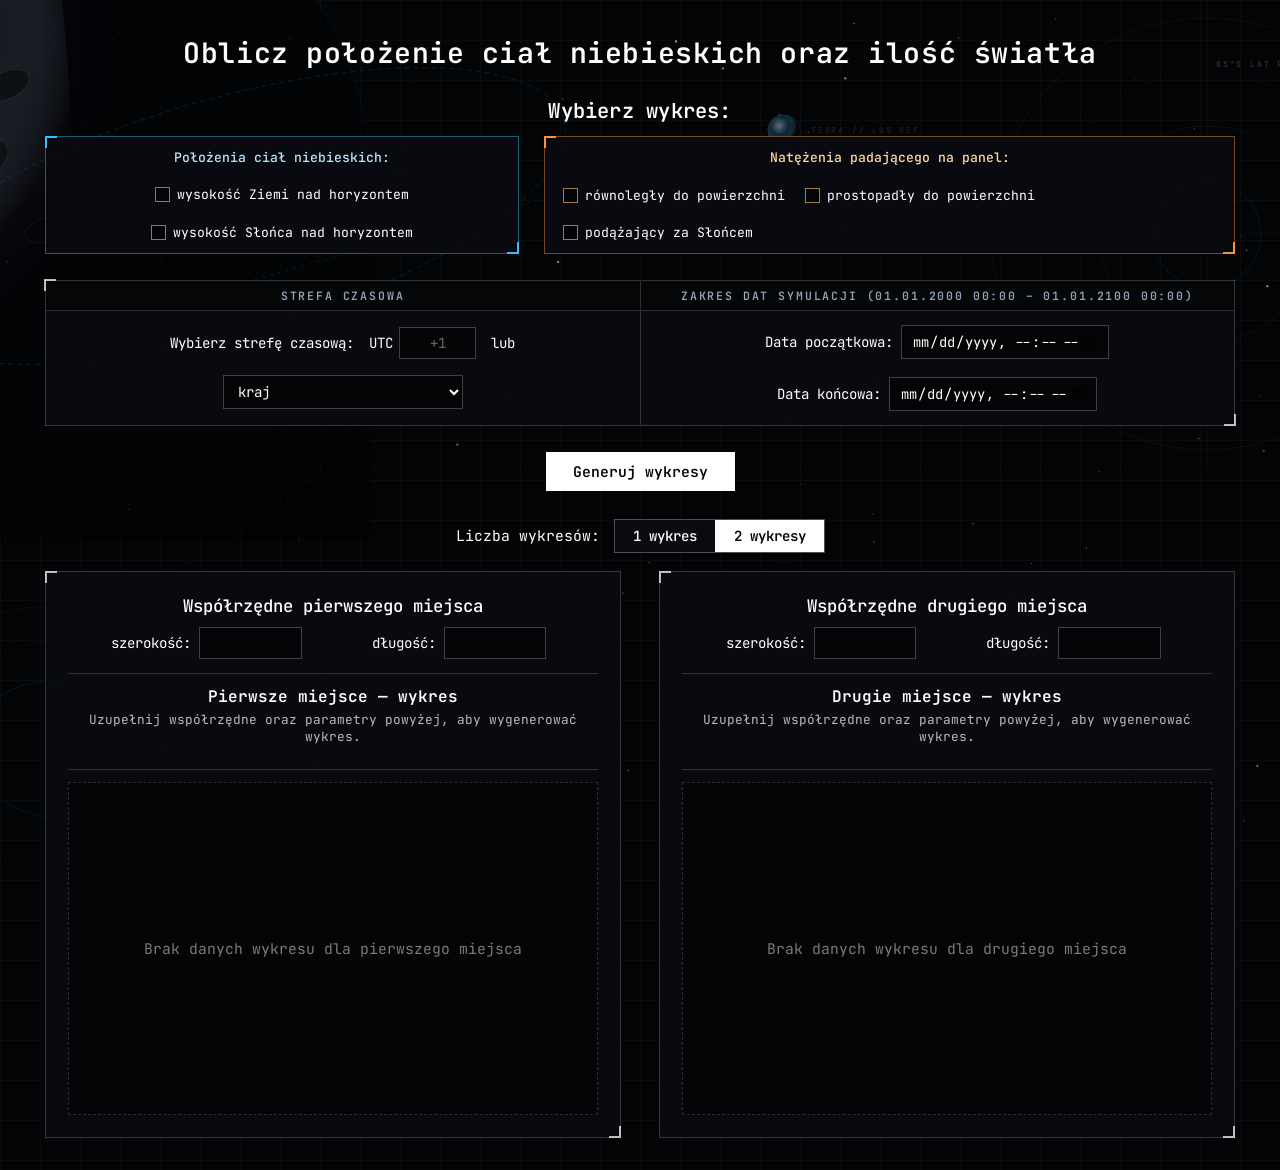
==== commit d9259d92: "Add files via upload" ====
--- a/dwa wykresy.html
+++ b/dwa wykresy.html
@@ -24,7 +24,7 @@
       overflow-x: hidden;
     }
 
-    /* --- Siatka telemetryczna w tle (jak na stronie wzorcowej) --- */
+    /* --- Siatka telemetryczna w tle --- */
     body {
       background-image:
         linear-gradient(to right, rgba(255, 255, 255, 0.028) 1px, transparent 1px),
@@ -55,7 +55,7 @@
       font-family: inherit;
     }
 
-    /* --- Pogrubione narożniki HUD na ramkach (jak na stronie wzorcowej) --- */
+    /* --- Pogrubione narożniki HUD na ramkach --- */
     .hud-brackets {
       position: relative;
     }
@@ -774,7 +774,7 @@
       pointer-events: none;
     }
 
-    /* --- Minimalistyczna animacja ładowania: Słońce + Ziemia wokół Słońca + Księżyc wokół Ziemi --- */
+    /* --- Minimalistyczna animacja ładowania --- */
     .chart-loading-overlay {
       position: absolute;
       inset: 0;
@@ -1011,7 +1011,7 @@
   </style>
 </head>
 <body>
-  <!-- Rysunki techniczne w tle (Księżyc, Ziemia, trajektoria NRHO, rzut biegunowy) -->
+  <!-- Rysunki techniczne w tle -->
   <div class="space-backdrop" aria-hidden="true">
     <svg viewBox="0 0 1600 1000" preserveAspectRatio="xMidYMid slice">
       <defs>
@@ -1036,10 +1036,8 @@
         </radialGradient>
       </defs>
 
-      <!-- Pole gwiazd generowane z JS -->
       <g id="bg-starfield"></g>
 
-      <!-- Zakrzywiona sylwetka Księżyca z kraterami w lewym górnym rogu -->
       <g opacity="0.65">
         <circle cx="110" cy="210" r="392" fill="none" stroke="url(#terminatorRim)" stroke-width="1.2" />
         <circle cx="110" cy="210" r="390" fill="#05070b" />
@@ -1054,7 +1052,6 @@
         <path d="M 135 -180 A 390 390 0 0 1 500 210 L 500 600 L 145 600 C 185 380 180 120 135 -180 Z" fill="#030406" opacity="0.86" />
       </g>
 
-      <!-- Siatka orbitalna, elipsa NRHO i linia widoczności Ziemia - Księżyc -->
       <g stroke="rgba(255,255,255,0.055)" stroke-width="1" fill="none">
         <circle cx="110" cy="210" r="455" stroke-dasharray="3 6" />
         <ellipse cx="340" cy="240" rx="390" ry="130" transform="rotate(-16 340 240)" stroke="rgba(56,189,248,0.15)" stroke-dasharray="6 4" />
@@ -1063,7 +1060,6 @@
         <line x1="960" y1="0" x2="960" y2="1000" stroke-dasharray="2 10" />
       </g>
 
-      <!-- Sylwetka Ziemi -->
       <g transform="translate(960, 145)" opacity="0.65">
         <circle cx="0" cy="0" r="18" fill="url(#earthInSpace)" stroke="rgba(255,255,255,0.2)" stroke-width="0.7" />
         <path d="M -4 -17 A 18 18 0 0 1 9 16 A 14 18 0 0 0 -4 -17 Z" fill="#030406" opacity="0.88" />
@@ -1071,7 +1067,6 @@
         <text x="30" y="3" fill="rgba(148,163,184,0.32)" font-family="JetBrains Mono, monospace" font-size="9" letter-spacing="2">TERRA // LOS REF</text>
       </g>
 
-      <!-- Rzut stereograficzny bieguna po prawej stronie -->
       <g transform="translate(1430, 260)" stroke="rgba(255,255,255,0.05)" fill="none" stroke-width="1">
         <circle cx="0" cy="0" r="240" />
         <circle cx="0" cy="0" r="180" stroke-dasharray="4 6" />
@@ -1084,7 +1079,6 @@
         <text x="10" y="-186" fill="rgba(148,163,184,0.22)" font-family="JetBrains Mono, monospace" font-size="9" letter-spacing="2">85°S LAT RING</text>
       </g>
 
-      <!-- Izolinie topograficzne w lewym dolnym rogu -->
       <g transform="translate(150, 820)" stroke="rgba(255,255,255,0.045)" fill="none" stroke-width="1">
         <path d="M -200 -35 C -145 -170, 110 -190, 190 -55 C 245 45, 165 190, 18 200 C -125 208, -235 80, -200 -35 Z" />
         <path d="M -145 -22 C -100 -125, 80 -138, 140 -40 C 180 30, 120 138, 12 146 C -92 155, -172 58, -145 -22 Z" stroke-dasharray="5 5" />
@@ -1095,10 +1089,8 @@
   </div>
 
   <header class="top-panel">
-    <!-- 1. Główny tytuł na górze -->
     <h1 class="main-title">Oblicz położenie ciał niebieskich oraz ilość światła</h1>
 
-    <!-- 2. Pod tytułem, przed ramkami: wybierz wykres + niebieska i pomarańczowa ramka -->
     <div class="options-section">
       <p class="options-prompt">Wybierz wykres:</p>
 
@@ -1140,12 +1132,11 @@
       </div>
     </div>
 
-    <!-- 3. Połączona tabela: wybór strefy czasowej i wybór zakresu dat -->
     <table class="time-and-dates-table hud-brackets" aria-label="Strefa czasowa i zakres dat">
       <thead>
         <tr>
           <th scope="col">Strefa czasowa</th>
-          <th scope="col">Zakres dat symulacji</th>
+          <th scope="col">Zakres dat symulacji (01.01.2000 00:00 – 01.01.2100 00:00)</th>
         </tr>
       </thead>
       <tbody>
@@ -1192,6 +1183,8 @@
                     type="datetime-local"
                     id="date-start"
                     name="date_start"
+                    min="2000-01-01T00:00"
+                    max="2100-01-01T00:00"
                     step="60"
                   />
                 </div>
@@ -1202,6 +1195,8 @@
                     type="datetime-local"
                     id="date-end"
                     name="date_end"
+                    min="2000-01-01T00:00"
+                    max="2100-01-01T00:00"
                     step="60"
                   />
                 </div>
@@ -1214,14 +1209,12 @@
       </tbody>
     </table>
 
-    <!-- 4. Przycisk generowania i status obliczeń -->
     <div class="actions-bar">
       <button type="button" id="generate-btn" class="generate-btn">Generuj wykresy</button>
       <div id="plot-status" class="status-msg hidden"></div>
     </div>
   </header>
 
-  <!-- Przełącznik liczby wykresów (1 lub 2) przed sekcją wykresów i wyborem miejsca -->
   <div class="chart-count-bar">
     <span class="chart-count-label" id="chart-count-label">Liczba wykresów:</span>
     <div class="segmented-switch" role="group" aria-labelledby="chart-count-label">
@@ -1234,7 +1227,6 @@
     </div>
   </div>
 
-  <!-- 5. Sekcja z wykresami oraz współrzędnymi wewnątrz odpowiadających im boxów -->
   <main class="charts-section" id="charts-section" aria-label="Wykresy dla wybranych lokalizacji">
     <article class="chart-card hud-brackets" id="chart-card-1">
       <section class="place-section">
@@ -1331,7 +1323,6 @@
     </article>
   </main>
 
-  <!-- 6. Sekcja wyboru interwału i obliczenia zebranej energii (tylko dla wykresów paneli) -->
   <section class="interval-energy-section hidden" id="panel-interval-section" aria-label="Energia zebrana w wybranym interwale">
     <div class="interval-energy-card hud-brackets">
       <h3 class="interval-energy-title" id="interval-energy-title">
@@ -1345,6 +1336,8 @@
             type="datetime-local"
             id="interval-start"
             name="interval_start"
+            min="2000-01-01T00:00"
+            max="2100-01-01T00:00"
             step="60"
           />
         </div>
@@ -1355,6 +1348,8 @@
             type="datetime-local"
             id="interval-end"
             name="interval_end"
+            min="2000-01-01T00:00"
+            max="2100-01-01T00:00"
             step="60"
           />
         </div>
@@ -1403,6 +1398,63 @@
 
     const METRYKI_PANELI = new Set(["panel_parallel", "panel_perpendicular", "panel_tracking"]);
 
+    // --- Dopuszczalny zakres danych: od 1 stycznia 2000 00:00 do 1 stycznia 2100 00:00 ---
+    const MIN_DATA_STR = "2000-01-01T00:00";
+    const MAX_DATA_STR = "2100-01-01T00:00";
+    const MIN_DATA_MS = new Date(2000, 0, 1, 0, 0, 0, 0).getTime();
+    const MAX_DATA_MS = new Date(2100, 0, 1, 0, 0, 0, 0).getTime();
+    const KOMUNIKAT_POZA_ZAKRESEM_DAT =
+      "Wyszedłeś poza dozwolony zakres dat (01.01.2000 00:00 – 01.01.2100 00:00).";
+
+    function normalizujKomunikatBleduSerwera(rawMsg) {
+      const msg = String(rawMsg || "");
+      const czyBladZakresuDat =
+        /ephemeris|segment|covers|out of range|zakres|dat[ay]?|poza|wcześniejsz|późniejsz|1999|2000|2050|2053|2100|de4\d+|\.bsp|brak danych|brak pliku|nie znaleziono pliku/i.test(
+          msg
+        );
+      if (czyBladZakresuDat) {
+        return `${KOMUNIKAT_POZA_ZAKRESEM_DAT} Wybierz daty mieszczące się w dozwolonym przedziale.`;
+      }
+      return msg;
+    }
+
+    function parsujDateDoMs(str) {
+      if (!str) return NaN;
+      const m = str.trim().match(/^(\d{4})-(\d{2})-(\d{2})[T ](\d{2}):(\d{2})(?::(\d{2}))?/);
+      if (m) {
+        return new Date(
+          Number(m[1]),
+          Number(m[2]) - 1,
+          Number(m[3]),
+          Number(m[4]),
+          Number(m[5]),
+          m[6] ? Number(m[6]) : 0,
+          0
+        ).getTime();
+      }
+      return Date.parse(str.trim().replace(" ", "T"));
+    }
+
+    function ocenaGranicDatyInput(inputEl) {
+      if (!inputEl) return { status: "ok" };
+      const val = inputEl.value;
+      if (!val) {
+        if (inputEl.validity && inputEl.validity.badInput) return { status: "niepoprawna" };
+        return { status: "pusta" };
+      }
+
+      const ms = parsujDateDoMs(val);
+      if (Number.isFinite(ms)) {
+        if (ms < MIN_DATA_MS) return { status: "za_wczesnie" };
+        if (ms > MAX_DATA_MS) return { status: "za_pozno" };
+        return { status: "ok" };
+      }
+
+      if (val < MIN_DATA_STR) return { status: "za_wczesnie" };
+      if (val > MAX_DATA_STR) return { status: "za_pozno" };
+      return { status: "ok" };
+    }
+
     // --- Stan liczby wykresów (1 lub 2) ---
     let liczbaWykresow = 2;
 
@@ -1471,13 +1523,11 @@
         }
       }
 
-      // Przerysowanie istniejących wykresów po zmianie szerokości kolumn
       requestAnimationFrame(() => {
         if (stanWykresow[1]) rysujCanvasWykresu(1, null);
         if (!czyJeden && stanWykresow[2]) rysujCanvasWykresu(2, null);
       });
 
-      // Przy przełączeniu na 2 wykresy: jeśli wcześniej wygenerowano dane, dociągnij 2. miejsce (jeśli podano współrzędne)
       if (!czyJeden && czyByloJuzGenerowane) {
         const params = zbierzParametry(false);
         if (params && !params.blad) {
@@ -1496,9 +1546,7 @@
           if (typeof dtInput.showPicker === "function") {
             dtInput.showPicker();
           }
-        } catch {
-          // Ignoruj, jeśli przeglądarka zablokowała wywołanie lub picker jest już otwarty
-        }
+        } catch {}
       });
     });
 
@@ -1833,30 +1881,22 @@
       sprobujAutomatycznieOdswiezyc();
     });
 
-    // --- Zakres dat nad wykresami (zakaz identycznych dat oraz końca przed początkiem) ---
+    // --- Zakres dat nad wykresami (01.01.2000 00:00 – 01.01.2100 00:00) ---
     const dateStartInput = document.getElementById("date-start");
     const dateEndInput = document.getElementById("date-end");
     const dateStatus = document.getElementById("date-status");
 
     function aktualizujOgraniczeniaInterwalu() {
-      const startVal = dateStartInput.value;
-      const endVal = dateEndInput.value;
-
-      if (startVal) {
-        intervalStartInput.min = startVal;
-        intervalEndInput.min = startVal;
-      } else {
-        intervalStartInput.removeAttribute("min");
-        intervalEndInput.removeAttribute("min");
-      }
-
-      if (endVal) {
-        intervalStartInput.max = endVal;
-        intervalEndInput.max = endVal;
-      } else {
-        intervalStartInput.removeAttribute("max");
-        intervalEndInput.removeAttribute("max");
-      }
+      const startOcena = ocenaGranicDatyInput(dateStartInput);
+      const endOcena = ocenaGranicDatyInput(dateEndInput);
+
+      const minLimit = startOcena.status === "ok" ? dateStartInput.value : MIN_DATA_STR;
+      const maxLimit = endOcena.status === "ok" ? dateEndInput.value : MAX_DATA_STR;
+
+      intervalStartInput.min = minLimit;
+      intervalEndInput.min = minLimit;
+      intervalStartInput.max = maxLimit;
+      intervalEndInput.max = maxLimit;
     }
 
     function sprawdzZakresDat(wymagajWypelnienia = false) {
@@ -1866,11 +1906,43 @@
       dateStartInput.classList.remove("input-error");
       dateEndInput.classList.remove("input-error");
 
-      if (startVal && endVal && endVal <= startVal) {
+      const ocenaStart = ocenaGranicDatyInput(dateStartInput);
+      const ocenaEnd = ocenaGranicDatyInput(dateEndInput);
+      const bledyGranic = [];
+
+      if (ocenaStart.status === "za_wczesnie") {
+        dateStartInput.classList.add("input-error");
+        bledyGranic.push(`${KOMUNIKAT_POZA_ZAKRESEM_DAT} Data początkowa jest za wczesna.`);
+      } else if (ocenaStart.status === "za_pozno") {
+        dateStartInput.classList.add("input-error");
+        bledyGranic.push(`${KOMUNIKAT_POZA_ZAKRESEM_DAT} Data początkowa jest za późna.`);
+      } else if (ocenaStart.status === "niepoprawna") {
+        dateStartInput.classList.add("input-error");
+        bledyGranic.push("Data początkowa jest niepełna lub niepoprawna.");
+      }
+
+      if (ocenaEnd.status === "za_wczesnie") {
+        dateEndInput.classList.add("input-error");
+        bledyGranic.push(`${KOMUNIKAT_POZA_ZAKRESEM_DAT} Data końcowa jest za wczesna.`);
+      } else if (ocenaEnd.status === "za_pozno") {
+        dateEndInput.classList.add("input-error");
+        bledyGranic.push(`${KOMUNIKAT_POZA_ZAKRESEM_DAT} Data końcowa jest za późna.`);
+      } else if (ocenaEnd.status === "niepoprawna") {
+        dateEndInput.classList.add("input-error");
+        bledyGranic.push("Data końcowa jest niepełna lub niepoprawna.");
+      }
+
+      if (bledyGranic.length > 0) {
+        dateStatus.textContent = bledyGranic.join(" ");
+        dateStatus.classList.remove("hidden");
+        return false;
+      }
+
+      if (startVal && endVal && parsujDateDoMs(endVal) <= parsujDateDoMs(startVal)) {
         dateStartInput.classList.add("input-error");
         dateEndInput.classList.add("input-error");
         dateStatus.textContent =
-          endVal === startVal
+          parsujDateDoMs(endVal) === parsujDateDoMs(startVal)
             ? "Błąd zakresu dat: data początkowa i data końcowa nie mogą być identyczne."
             : "Błąd zakresu dat: data końcowa nie może być wcześniejsza niż data początkowa.";
         dateStatus.classList.remove("hidden");
@@ -1880,7 +1952,7 @@
       if (wymagajWypelnienia && (!startVal || !endVal)) {
         if (!startVal) dateStartInput.classList.add("input-error");
         if (!endVal) dateEndInput.classList.add("input-error");
-        dateStatus.textContent = "Wybierz zarówno datę początkową, jak i datę końcową.";
+        dateStatus.textContent = "Wybierz zarówno datę początkową, jak i datę końcową (w zakresie 01.01.2000 00:00 – 01.01.2100 00:00).";
         dateStatus.classList.remove("hidden");
         return false;
       }
@@ -1889,11 +1961,11 @@
       return true;
     }
 
-    ["input", "change"].forEach((evtName) => {
+    ["input", "change", "blur"].forEach((evtName) => {
       dateStartInput.addEventListener(evtName, () => {
         sprawdzZakresDat(false);
         aktualizujOgraniczeniaInterwalu();
-        if (!czyInterwalZmienionyRecznie) {
+        if (!czyInterwalZmienionyRecznie && ocenaGranicDatyInput(dateStartInput).status === "ok") {
           intervalStartInput.value = dateStartInput.value;
         }
         if (czyWybranoWykresPanelu()) {
@@ -1905,7 +1977,7 @@
       dateEndInput.addEventListener(evtName, () => {
         sprawdzZakresDat(false);
         aktualizujOgraniczeniaInterwalu();
-        if (!czyInterwalZmienionyRecznie) {
+        if (!czyInterwalZmienionyRecznie && ocenaGranicDatyInput(dateEndInput).status === "ok") {
           intervalEndInput.value = dateEndInput.value;
         }
         if (czyWybranoWykresPanelu()) {
@@ -2013,12 +2085,6 @@
 
     let czyInterwalZmienionyRecznie = false;
     let kontrolerZapytaniaInterwalu = null;
-
-    function parsujDateDoMs(str) {
-      if (!str) return NaN;
-      const norm = str.trim().replace(" ", "T");
-      return Date.parse(norm);
-    }
 
     function formatujEnergiaTekst(energiaJ) {
       if (!Number.isFinite(energiaJ)) return "—";
@@ -2064,11 +2130,44 @@
       intervalStartInput.classList.remove("input-error");
       intervalEndInput.classList.remove("input-error");
 
-      // 1. Sprawdzenie czy interwał nie wykracza poza zadany zakres wykresów
+      const ocenaStart = ocenaGranicDatyInput(intervalStartInput);
+      const ocenaEnd = ocenaGranicDatyInput(intervalEndInput);
+      const bledyGranic = [];
+
+      if (ocenaStart.status === "za_wczesnie") {
+        intervalStartInput.classList.add("input-error");
+        bledyGranic.push(`${KOMUNIKAT_POZA_ZAKRESEM_DAT} Data początkowa interwału jest za wczesna.`);
+      } else if (ocenaStart.status === "za_pozno") {
+        intervalStartInput.classList.add("input-error");
+        bledyGranic.push(`${KOMUNIKAT_POZA_ZAKRESEM_DAT} Data początkowa interwału jest za późna.`);
+      } else if (ocenaStart.status === "niepoprawna") {
+        intervalStartInput.classList.add("input-error");
+        bledyGranic.push("Data początkowa interwału jest niepełna lub niepoprawna.");
+      }
+
+      if (ocenaEnd.status === "za_wczesnie") {
+        intervalEndInput.classList.add("input-error");
+        bledyGranic.push(`${KOMUNIKAT_POZA_ZAKRESEM_DAT} Data końcowa interwału jest za wczesna.`);
+      } else if (ocenaEnd.status === "za_pozno") {
+        intervalEndInput.classList.add("input-error");
+        bledyGranic.push(`${KOMUNIKAT_POZA_ZAKRESEM_DAT} Data końcowa interwału jest za późna.`);
+      } else if (ocenaEnd.status === "niepoprawna") {
+        intervalEndInput.classList.add("input-error");
+        bledyGranic.push("Data końcowa interwału jest niepełna lub niepoprawna.");
+      }
+
+      if (bledyGranic.length > 0) {
+        intervalStatus.textContent = bledyGranic.join(" ");
+        intervalStatus.classList.remove("hidden", "info");
+        intervalEnergy1El.textContent = "—";
+        intervalEnergy2El.textContent = "—";
+        return false;
+      }
+
       const startPozaZakresem =
-        Boolean(startVal) && ((Boolean(chartStart) && startVal < chartStart) || (Boolean(chartEnd) && startVal > chartEnd));
+        Boolean(startVal) && ((Boolean(chartStart) && parsujDateDoMs(startVal) < parsujDateDoMs(chartStart)) || (Boolean(chartEnd) && parsujDateDoMs(startVal) > parsujDateDoMs(chartEnd)));
       const endPozaZakresem =
-        Boolean(endVal) && ((Boolean(chartStart) && endVal < chartStart) || (Boolean(chartEnd) && endVal > chartEnd));
+        Boolean(endVal) && ((Boolean(chartStart) && parsujDateDoMs(endVal) < parsujDateDoMs(chartStart)) || (Boolean(chartEnd) && parsujDateDoMs(endVal) > parsujDateDoMs(chartEnd)));
 
       if (startPozaZakresem || endPozaZakresem) {
         if (startPozaZakresem) intervalStartInput.classList.add("input-error");
@@ -2078,19 +2177,18 @@
           chartStart && chartEnd
             ? ` (${chartStart.replace("T", " ")} – ${chartEnd.replace("T", " ")})`
             : "";
-        intervalStatus.textContent = `Błąd interwału: zakres dat do obliczenia zebranej energii nie może wykraczać poza zadany zakres wykresów${zakresTekst}.`;
+        intervalStatus.textContent = `Wyszedłeś poza dozwolony zakres dat wykresu: interwał do obliczenia zebranej energii nie może wykraczać poza zakres${zakresTekst}.`;
         intervalStatus.classList.remove("hidden", "info");
         intervalEnergy1El.textContent = "—";
         intervalEnergy2El.textContent = "—";
         return false;
       }
 
-      // 2. Sprawdzenie czy daty interwału nie są identyczne i czy koniec nie jest przed początkiem
-      if (startVal && endVal && endVal <= startVal) {
+      if (startVal && endVal && parsujDateDoMs(endVal) <= parsujDateDoMs(startVal)) {
         intervalStartInput.classList.add("input-error");
         intervalEndInput.classList.add("input-error");
         intervalStatus.textContent =
-          endVal === startVal
+          parsujDateDoMs(endVal) === parsujDateDoMs(startVal)
             ? "Błąd interwału: data początkowa i data końcowa interwału nie mogą być identyczne."
             : "Błąd interwału: data końcowa nie może być wcześniejsza niż data początkowa.";
         intervalStatus.classList.remove("hidden", "info");
@@ -2227,19 +2325,22 @@
         if (liczbaWykresow === 2 && stanWykresow[2]) rysujCanvasWykresu(2, null);
       } catch (err) {
         if (err.name === "AbortError") return;
-        intervalStatus.textContent = `Nie udało się obliczyć energii w interwale: ${err.message || err}`;
+        const msg = normalizujKomunikatBleduSerwera(err.message || err);
+        intervalStatus.textContent = msg.startsWith("Wyszedłeś poza")
+          ? msg
+          : `Nie udało się obliczyć energii w interwale: ${msg}`;
         intervalStatus.classList.remove("hidden", "info");
       }
     }
 
-    ["input", "change"].forEach((evtName) => {
+    ["input", "change", "blur"].forEach((evtName) => {
       intervalStartInput.addEventListener(evtName, () => {
-        czyInterwalZmienionyRecznie = true;
+        if (evtName !== "blur") czyInterwalZmienionyRecznie = true;
         przeliczEnergieWInterwale();
       });
 
       intervalEndInput.addEventListener(evtName, () => {
-        czyInterwalZmienionyRecznie = true;
+        if (evtName !== "blur") czyInterwalZmienionyRecznie = true;
         przeliczEnergieWInterwale();
       });
     });
@@ -2562,7 +2663,7 @@
       }
 
       // Siatka pionowa i etykiety osi X
-      const liczbaPodzialekX = Math.min(6, Math.max(2, n));
+      const liczbaPodzialekX = Math.min(6, Math.max(1, n));
       ctx.textBaseline = "top";
       ctx.textAlign = "center";
       for (let k = 0; k < liczbaPodzialekX; k++) {
@@ -2594,7 +2695,6 @@
       ctx.lineWidth = 1;
       ctx.strokeRect(padLeft, padTop, plotW, plotH);
 
-      // Opis osi X (Czas + strefa czasowa UTC)
       if (cfg.osXEtykieta) {
         ctx.save();
         ctx.fillStyle = "rgba(255, 255, 255, 0.85)";
@@ -2605,7 +2705,6 @@
         ctx.restore();
       }
 
-      // Opisy osi Y
       ctx.save();
       ctx.fillStyle = "rgba(255, 255, 255, 0.85)";
       ctx.font = '11px "JetBrains Mono", "Space Mono", monospace';
@@ -2626,23 +2725,22 @@
         ctx.restore();
       }
 
-      // Przycinanie rysowania linii do wnętrza ramki
       ctx.save();
       ctx.beginPath();
       ctx.rect(padLeft, padTop, plotW, plotH);
       ctx.clip();
 
-      // Zaznaczenie wybranego interwału energii na wykresach paneli (tylko dla poprawnego zakresu)
+      // Zaznaczenie wybranego interwału energii na wykresach paneli
       const chartStart = dateStartInput.value;
       const chartEnd = dateEndInput.value;
       const selStartVal = intervalStartInput.value;
       const selEndVal = intervalEndInput.value;
       const czyInterwalPoprawny =
-        Boolean(selStartVal) &&
-        Boolean(selEndVal) &&
-        selEndVal > selStartVal &&
-        (!chartStart || selStartVal >= chartStart) &&
-        (!chartEnd || selEndVal <= chartEnd);
+        ocenaGranicDatyInput(intervalStartInput).status === "ok" &&
+        ocenaGranicDatyInput(intervalEndInput).status === "ok" &&
+        parsujDateDoMs(selEndVal) > parsujDateDoMs(selStartVal) &&
+        (!chartStart || parsujDateDoMs(selStartVal) >= parsujDateDoMs(chartStart)) &&
+        (!chartEnd || parsujDateDoMs(selEndVal) <= parsujDateDoMs(chartEnd));
 
       if (czyWybranoWykresPanelu() && czyInterwalPoprawny && n > 1) {
         const t0 = parsujDateDoMs(cfg.daty[0]);
@@ -2672,7 +2770,7 @@
         }
       }
 
-      // Wypełnienie obszaru (ponad górami lub > 0 W/m^2)
+      // Wypełnienie obszaru
       if (n > 1) {
         ctx.fillStyle = cfg.wypelnienie.kolor;
         ctx.beginPath();
@@ -2720,6 +2818,13 @@
           else ctx.lineTo(x, y);
         }
         ctx.stroke();
+
+        if (n === 1) {
+          ctx.fillStyle = cfg.seria2.kolor;
+          ctx.beginPath();
+          ctx.arc(xDoPx(0), hasRightAxis ? yPrawaDoPx(cfg.seria2.dane[0]) : yLewaDoPx(cfg.seria2.dane[0]), 4, 0, Math.PI * 2);
+          ctx.fill();
+        }
       }
 
       // Rysowanie serii 1 (Słońce / Ziemia / Natężenie)
@@ -2734,6 +2839,13 @@
       }
       ctx.stroke();
 
+      if (n === 1) {
+        ctx.fillStyle = cfg.seria1.kolor;
+        ctx.beginPath();
+        ctx.arc(xDoPx(0), yLewaDoPx(cfg.seria1.dane[0]), 4.5, 0, Math.PI * 2);
+        ctx.fill();
+      }
+
       // Celownik dla punktu wskazanego kursorem
       if (hoverIndex !== null && hoverIndex >= 0 && hoverIndex < n) {
         const hx = xDoPx(hoverIndex);
@@ -2904,6 +3016,12 @@
         const wynik = await resp.json();
         if (wynik.error) {
           throw new Error(wynik.error);
+        }
+
+        if (!wynik.miejsce1 || !Array.isArray(wynik.miejsce1.daty) || wynik.miejsce1.daty.length === 0) {
+          throw new Error(
+            `${KOMUNIKAT_POZA_ZAKRESEM_DAT} Dla wybranej strefy czasowej podany przedział wykracza poza dostępne dane.`
+          );
         }
 
         czyByloJuzGenerowane = true;
@@ -2946,10 +3064,12 @@
         }
       } catch (err) {
         if (err.name === "AbortError") return;
-        const msg = err.message || String(err);
+        const msg = normalizujKomunikatBleduSerwera(err.message || String(err));
         if (msg.includes("Failed to fetch") || msg.includes("404") || msg.includes("405") || msg.includes("501")) {
           plotStatus.textContent =
             "Brak połączenia z endpointem /api/wykresy. Uruchom 'python server.py' w folderze projektu i otwórz http://127.0.0.1:8000";
+        } else if (msg.startsWith("Wyszedłeś poza")) {
+          plotStatus.textContent = msg;
         } else {
           plotStatus.textContent = `Nie udało się wygenerować wykresów: ${msg}`;
         }
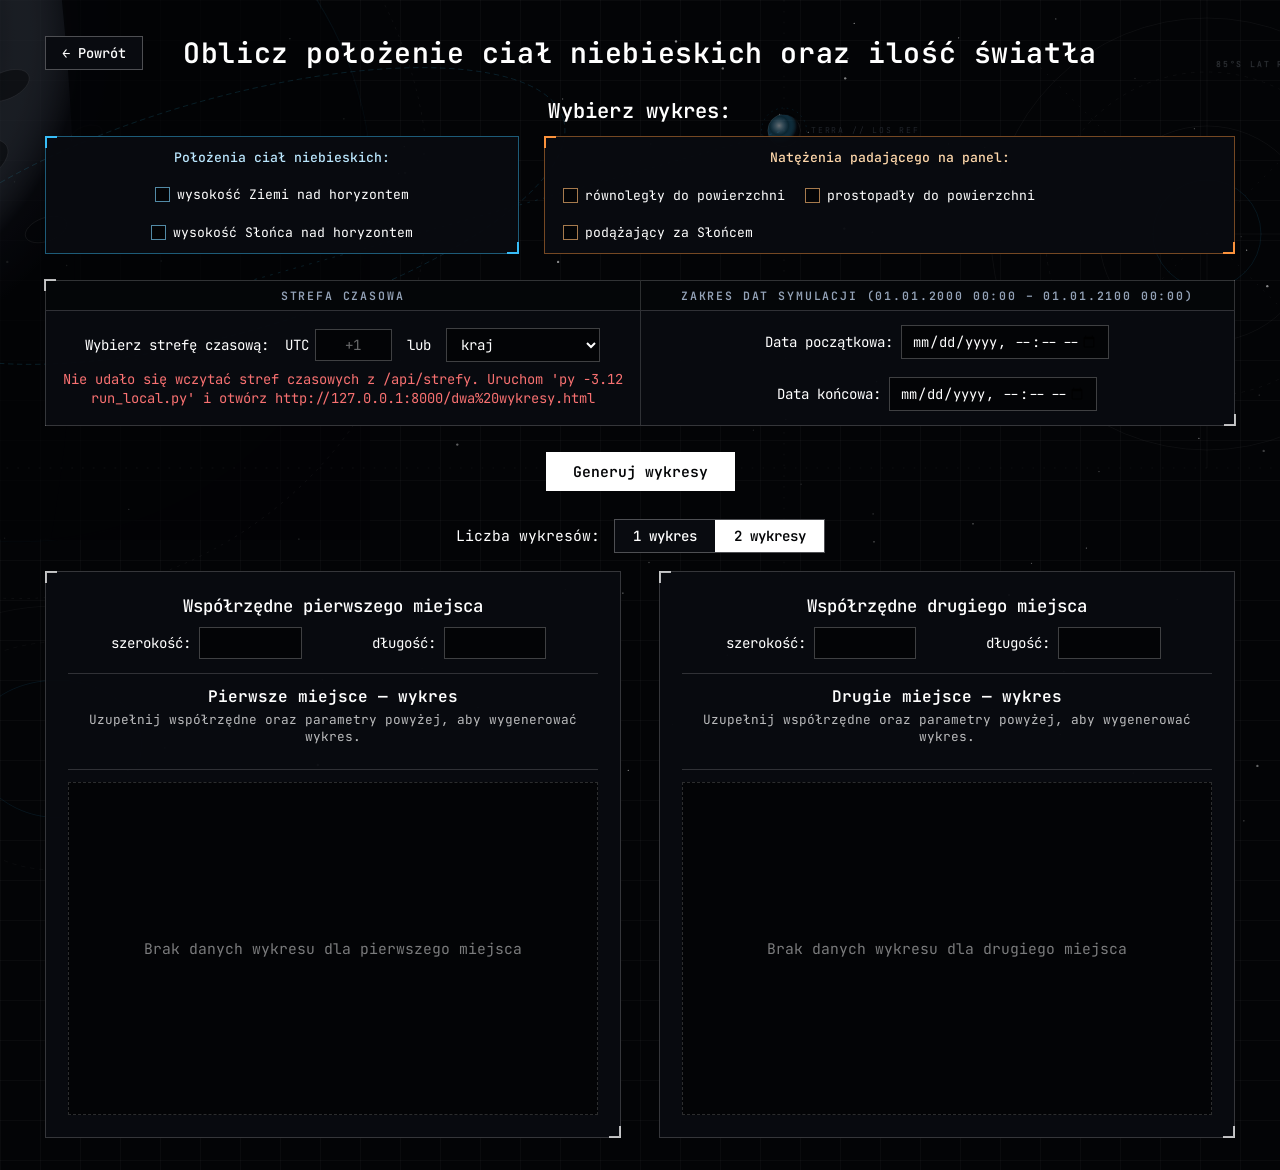
==== commit 24b248bc: "Add files via upload lol" ====
--- a/dwa wykresy.html
+++ b/dwa wykresy.html
@@ -104,6 +104,55 @@
       display: flex;
       flex-direction: column;
       gap: clamp(16px, 2.2vw, 26px);
+    }
+
+    /* --- Pasek nagłówka z przyciskiem powrotu --- */
+    .title-bar {
+      width: 100%;
+      display: grid;
+      grid-template-columns: 1fr auto 1fr;
+      align-items: center;
+      gap: 16px;
+    }
+
+    .back-btn {
+      justify-self: start;
+      display: inline-flex;
+      align-items: center;
+      gap: 8px;
+      padding: 7px 16px;
+      background-color: #090b10;
+      color: #ffffff;
+      border: 1px solid rgba(255, 255, 255, 0.28);
+      border-radius: 0;
+      font-family: inherit;
+      font-size: clamp(0.85rem, 1vw, 0.96rem);
+      font-weight: 500;
+      text-decoration: none;
+      cursor: pointer;
+      transition: background-color 0.15s ease, border-color 0.15s ease;
+      white-space: nowrap;
+    }
+
+    .back-btn:hover {
+      background-color: rgba(255, 255, 255, 0.1);
+      border-color: #38bdf8;
+    }
+
+    .back-btn:focus-visible {
+      outline: 1px solid #38bdf8;
+      outline-offset: 2px;
+    }
+
+    @media (max-width: 960px) {
+      .title-bar {
+        display: flex;
+        flex-direction: column;
+      }
+
+      .back-btn {
+        align-self: flex-start;
+      }
     }
 
     /* --- Główny tytuł na samej górze --- */
@@ -1089,7 +1138,10 @@
   </div>
 
   <header class="top-panel">
-    <h1 class="main-title">Oblicz położenie ciał niebieskich oraz ilość światła</h1>
+    <div class="title-bar">
+      <a href="sim.html" class="back-btn">← Powrót</a>
+      <h1 class="main-title">Oblicz położenie ciał niebieskich oraz ilość światła</h1>
+    </div>
 
     <div class="options-section">
       <p class="options-prompt">Wybierz wykres:</p>
@@ -1614,7 +1666,7 @@
         }
       } else if (wymagajWypelnienia || latInput.validity.badInput) {
         latInput.classList.add("input-error");
-        bledy.push(`Podaj poprawną szerokość geograficzna ${nazwaMiejsca} (od -90° do 90°).`);
+        bledy.push(`Podaj poprawną szerokość geograficzną ${nazwaMiejsca} (od -90° do 90°).`);
       }
 
       if (lonRaw !== "") {
@@ -1625,7 +1677,7 @@
         }
       } else if (wymagajWypelnienia || lonInput.validity.badInput) {
         lonInput.classList.add("input-error");
-        bledy.push(`Podaj poprawną długość geograficzna ${nazwaMiejsca} (od -180° do 180°).`);
+        bledy.push(`Podaj poprawną długość geograficzną ${nazwaMiejsca} (od -180° do 180°).`);
       }
 
       if (bledy.length > 0) {
@@ -1745,72 +1797,18 @@
       return false;
     }
 
-    function wyciagnijSlownikZPythona(kodPythona, nazwaZmiennej) {
-      const startVar = kodPythona.indexOf(nazwaZmiennej);
-      if (startVar === -1) throw new Error(`Nie znaleziono zmiennej ${nazwaZmiennej}`);
-
-      const eqIndex = kodPythona.indexOf("=", startVar);
-      const braceStart = kodPythona.indexOf("{", eqIndex);
-      if (braceStart === -1) throw new Error(`Brak bloku '{' dla ${nazwaZmiennej}`);
-
-      let glebokosc = 0;
-      let wCudzyslowie = false;
-      let ucieczka = false;
-      let braceEnd = -1;
-
-      for (let i = braceStart; i < kodPythona.length; i++) {
-        const znak = kodPythona[i];
-        if (ucieczka) {
-          ucieczka = false;
-          continue;
-        }
-        if (znak === "\\") {
-          ucieczka = true;
-          continue;
-        }
-        if (znak === '"') {
-          wCudzyslowie = !wCudzyslowie;
-          continue;
-        }
-        if (!wCudzyslowie) {
-          if (znak === "{") glebokosc++;
-          else if (znak === "}") {
-            glebokosc--;
-            if (glebokosc === 0) {
-              braceEnd = i;
-              break;
-            }
-          }
-        }
-      }
-
-      if (braceEnd === -1) throw new Error(`Niedomknięty słownik ${nazwaZmiennej}`);
-      const jsonStr = kodPythona
-        .slice(braceStart, braceEnd + 1)
-        .replace(/,\s*([}\]])/g, "$1");
-      return JSON.parse(jsonStr);
-    }
-
     async function zaladujStrefyCzasowe() {
       try {
         const respApi = await fetch("/api/strefy");
-        if (!respApi.ok) throw new Error("Brak endpointu /api/strefy");
+        if (!respApi.ok) throw new Error(`Błąd HTTP ${respApi.status}`);
         const dane = await respApi.json();
         krajeIStrefyIana = dane.kraje;
         regionyIStrefyIana = dane.regiony;
-      } catch {
-        try {
-          const respPy = await fetch("time_zone_converter.py");
-          if (!respPy.ok) throw new Error("Nie można pobrać time_zone_converter.py");
-          const kodPy = await respPy.text();
-          krajeIStrefyIana = wyciagnijSlownikZPythona(kodPy, "kraje_i_strefy_iana");
-          regionyIStrefyIana = wyciagnijSlownikZPythona(kodPy, "regiony_i_strefy_iana");
-        } catch (err) {
-          tzStatus.textContent =
-            "Nie udało się wczytać danych z time_zone_converter.py. Uruchom 'python server.py' w folderze projektu i otwórz http://127.0.0.1:8000";
-          tzStatus.classList.remove("hidden");
-          return;
-        }
+      } catch (err) {
+        tzStatus.textContent =
+          "Nie udało się wczytać stref czasowych z /api/strefy. Uruchom 'py -3.12 run_local.py' i otwórz http://127.0.0.1:8000/dwa%20wykresy.html";
+        tzStatus.classList.remove("hidden");
+        return;
       }
 
       countrySelect.innerHTML = '<option value="">kraj</option>';
@@ -2950,7 +2948,7 @@
       if (liczbaWykresow === 2 && stanWykresow[2]) rysujCanvasWykresu(2, null);
     });
 
-    // --- Komunikacja z backendem Pythona i odświeżanie wykresów ---
+    // --- Komunikacja z backendem FastAPI (run_local.py) ---
     let czyByloJuzGenerowane = false;
     let timerDebounce = null;
     let kontrolerZapytania = null;
@@ -3067,7 +3065,7 @@
         const msg = normalizujKomunikatBleduSerwera(err.message || String(err));
         if (msg.includes("Failed to fetch") || msg.includes("404") || msg.includes("405") || msg.includes("501")) {
           plotStatus.textContent =
-            "Brak połączenia z endpointem /api/wykresy. Uruchom 'python server.py' w folderze projektu i otwórz http://127.0.0.1:8000";
+            "Brak połączenia z endpointem /api/wykresy. Uruchom 'py -3.12 run_local.py' i otwórz http://127.0.0.1:8000/dwa%20wykresy.html";
         } else if (msg.startsWith("Wyszedłeś poza")) {
           plotStatus.textContent = msg;
         } else {
